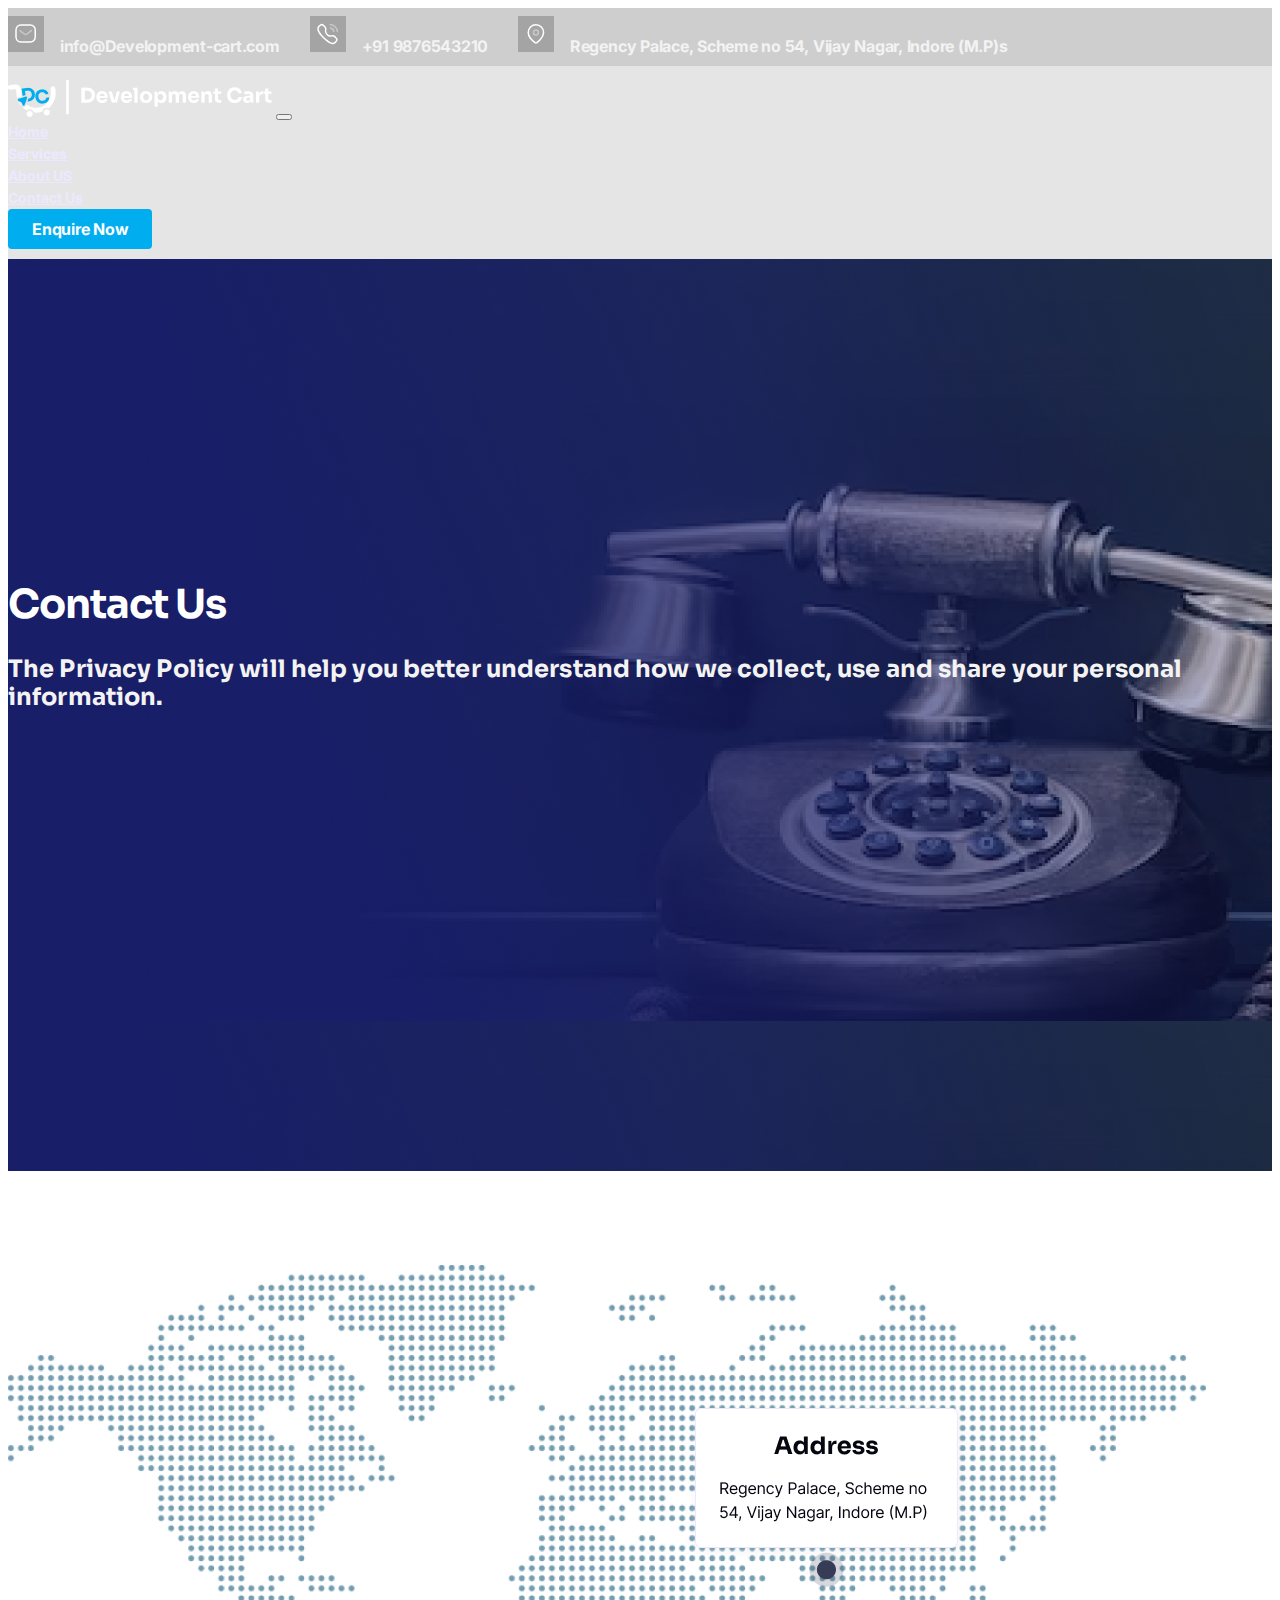
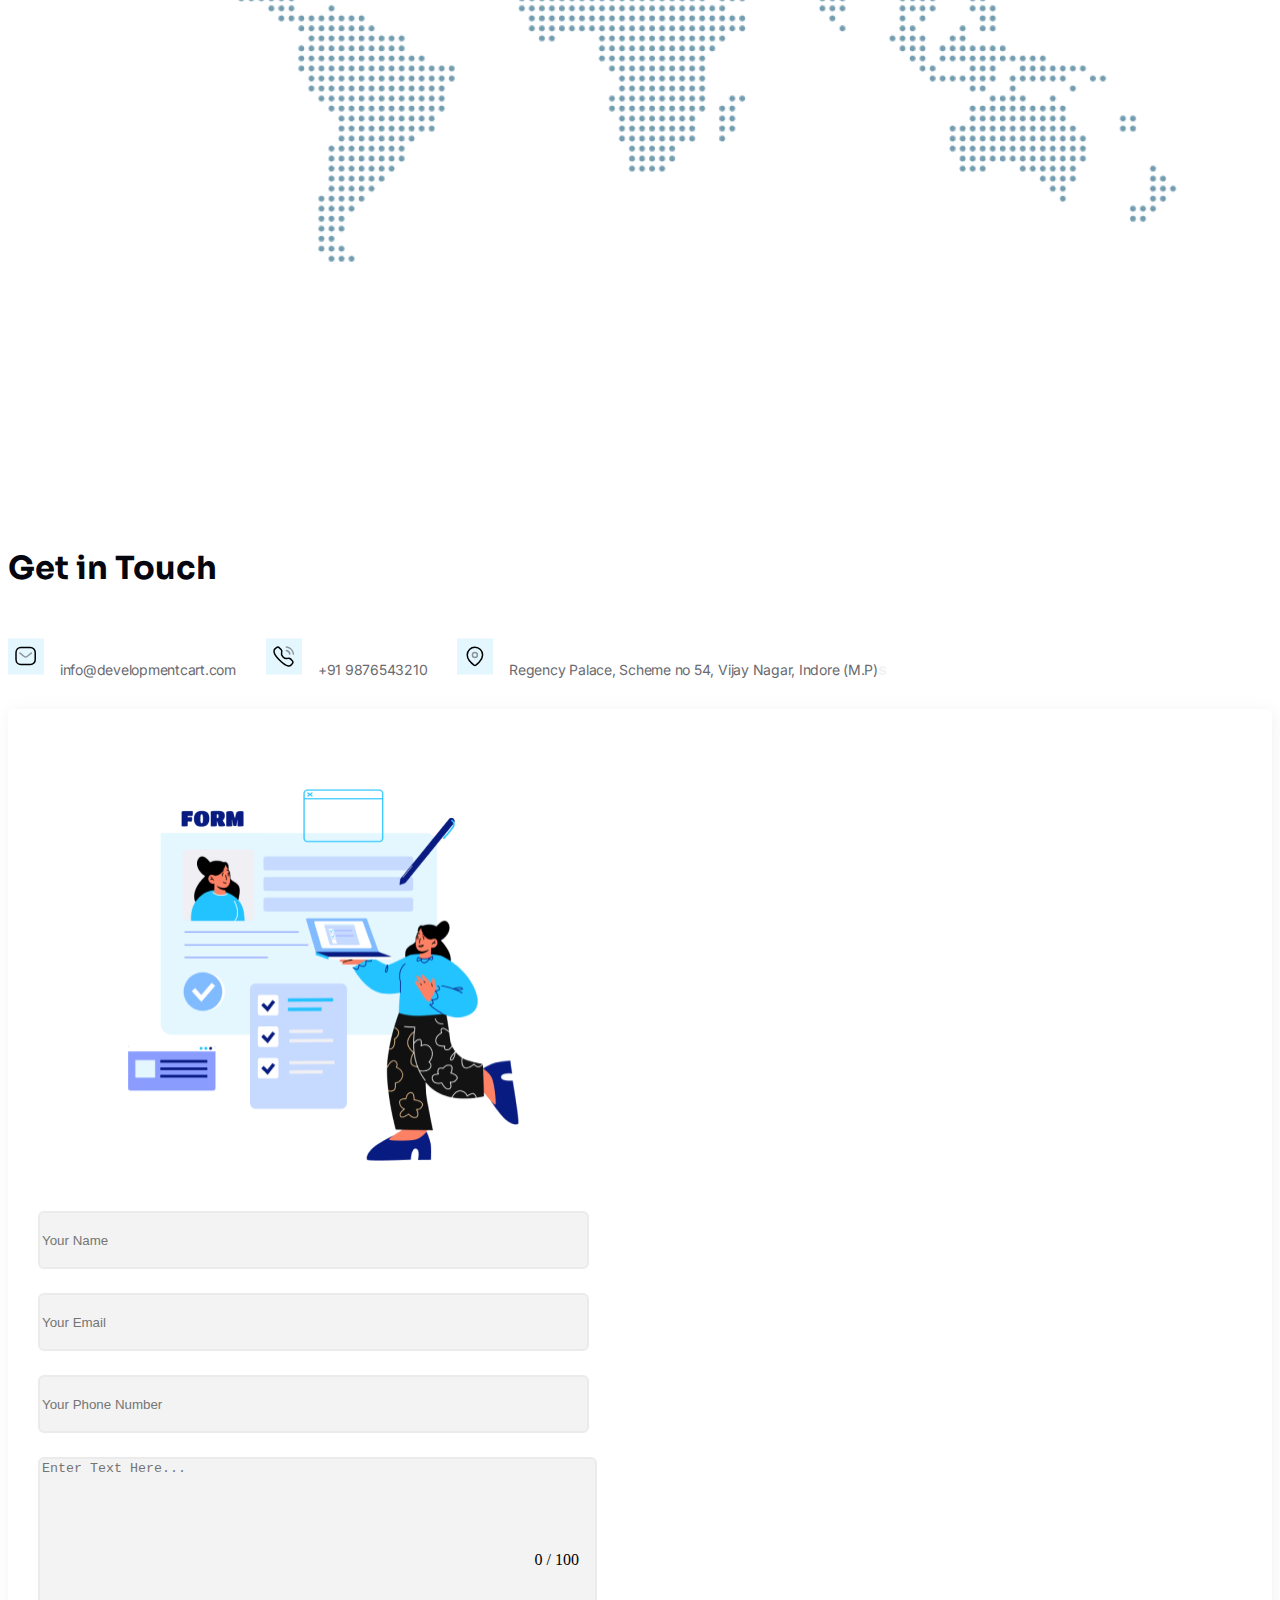
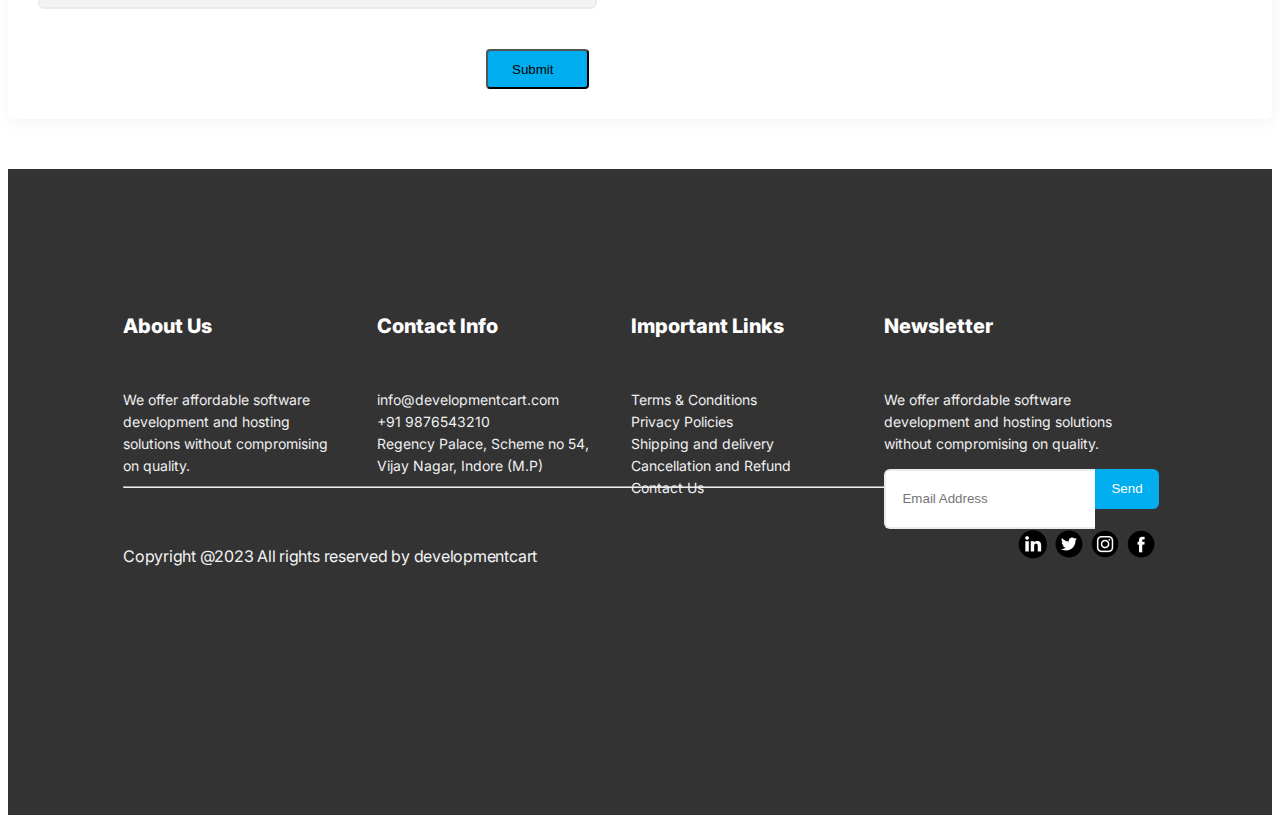
==== Project/ContactUs.html @ 39738ceb "All pages are completed" ====
<!DOCTYPE html>
<html lang="en">
<head>
    <meta charset="UTF-8">
    <meta http-equiv="X-UA-Compatible" content="IE=edge">
    <meta name="viewport" content="width=device-width, initial-scale=1.0">
    <title>Contact Us</title>
   
    <link
    href="https://cdn.jsdelivr.net/npm/bootstrap@5.0.2/dist/css/bootstrap.min.css"
    rel="stylesheet"
    integrity="sha384-EVSTQN3/azprG1Anm3QDgpJLIm9Nao0Yz1ztcQTwFspd3yD65VohhpuuCOmLASjC"
    crossorigin="anonymous"
  />
  <link
    href="https://fonts.googleapis.com/css2?family=Inter:wght@300;400;500;600;700;800;900&family=Sora:wght@300;400;500;600;700&display=swap"
    rel="stylesheet"
  />
  <link rel="stylesheet" href="https://maxcdn.bootstrapcdn.com/font-awesome/4.5.0/css/font-awesome.min.css">
  <link href="https://fonts.googleapis.com/css?family=Merriweather:400,900,900i" rel="stylesheet">

  <link rel="stylesheet" href="scrollbutton.css">
    <link rel="stylesheet" href="./pages//service1.css" />
</head>
<body>
  <button onclick="topFunction()" id="myBtn" title="Go to top">
    <i class="fa fa-arrow-up"></i>
  </button>
    <div class="main-conatiner">
        <nav class="fixed-top navbar-default">
            <div class="top_header">
              <div class="top-menu-content container">
                <div>
                  <svg
                    width="36"
                    height="36"
                    viewBox="0 0 36 36"
                    fill="none"
                    xmlns="http://www.w3.org/2000/svg"
                  >
                    <rect width="36" height="36" fill="black" fill-opacity="0.2" />
                    <path
                      opacity="0.4"
                      d="M23.2678 14.5611L19.0024 17.9954C18.1952 18.6282 17.0636 18.6282 16.2564 17.9954L11.9543 14.5611"
                      stroke="white"
                      stroke-width="1.5"
                      stroke-linecap="round"
                      stroke-linejoin="round"
                    />
                    <path
                      fill-rule="evenodd"
                      clip-rule="evenodd"
                      d="M12.8879 9H22.3158C23.6752 9.01525 24.969 9.58993 25.896 10.5902C26.823 11.5905 27.3022 12.929 27.222 14.2941V20.822C27.3022 22.1871 26.823 23.5256 25.896 24.5259C24.969 25.5262 23.6752 26.1009 22.3158 26.1161H12.8879C9.96796 26.1161 8 23.7407 8 20.822V14.2941C8 11.3754 9.96796 9 12.8879 9Z"
                      stroke="white"
                      stroke-width="1.5"
                      stroke-linecap="round"
                      stroke-linejoin="round"
                    />
                  </svg>
                  <span> info@Development-cart.com</span>
                </div>
                <div>
                  <svg
                    width="36"
                    height="36"
                    viewBox="0 0 36 36"
                    fill="none"
                    xmlns="http://www.w3.org/2000/svg"
                  >
                    <rect width="36" height="36" fill="black" fill-opacity="0.2" />
                    <path
                      opacity="0.4"
                      d="M20.353 8.5C24.054 8.911 26.978 11.831 27.393 15.532"
                      stroke="white"
                      stroke-width="1.5"
                      stroke-linecap="round"
                      stroke-linejoin="round"
                    />
                    <path
                      opacity="0.4"
                      d="M20.353 12.043C22.124 12.387 23.508 13.772 23.853 15.543"
                      stroke="white"
                      stroke-width="1.5"
                      stroke-linecap="round"
                      stroke-linejoin="round"
                    />
                    <path
                      fill-rule="evenodd"
                      clip-rule="evenodd"
                      d="M17.0315 18.4724C21.0205 22.4604 21.9254 17.8467 24.4653 20.3848C26.9138 22.8328 28.3222 23.3232 25.2188 26.4247C24.8302 26.737 22.3613 30.4943 13.6845 21.8197C5.00659 13.144 8.76157 10.6724 9.07394 10.2839C12.1838 7.17385 12.6668 8.58938 15.1154 11.0373C17.6541 13.5765 13.0425 14.4844 17.0315 18.4724Z"
                      stroke="white"
                      stroke-width="1.5"
                      stroke-linecap="round"
                      stroke-linejoin="round"
                    />
                  </svg>
                  <span>+91 9876543210</span>
                </div>
                <div>
                  <svg
                    width="36"
                    height="36"
                    viewBox="0 0 36 36"
                    fill="none"
                    xmlns="http://www.w3.org/2000/svg"
                  >
                    <rect width="36" height="36" fill="black" fill-opacity="0.2" />
                    <path
                      fill-rule="evenodd"
                      clip-rule="evenodd"
                      d="M10.239 16.3913C10.2534 12.1507 13.7028 8.72471 17.9434 8.73912C22.1839 8.75353 25.6099 12.2029 25.5955 16.4435V16.5304C25.5434 19.2869 24.0042 21.8348 22.1173 23.8261C21.0381 24.9467 19.833 25.9388 18.526 26.7826C18.1765 27.0849 17.6581 27.0849 17.3086 26.7826C15.3601 25.5143 13.6499 23.9131 12.2564 22.0522C11.0144 20.4294 10.3092 18.4597 10.239 16.4174L10.239 16.3913Z"
                      stroke="white"
                      stroke-width="1.5"
                      stroke-linecap="round"
                      stroke-linejoin="round"
                    />
                    <circle
                      opacity="0.4"
                      cx="17.9172"
                      cy="16.5391"
                      r="2.46087"
                      stroke="white"
                      stroke-width="1.5"
                      stroke-linecap="round"
                      stroke-linejoin="round"
                    />
                  </svg>
                  <span>Regency Palace, Scheme no 54, Vijay Nagar, Indore (M.P)</span
                  >s
                </div>
              </div>
            </div>
            <div class="sec-header">
              <div class="container">
                <nav class="navbar navbar-expand-lg navbar-light">
                  <img src="./Images/image-logo.png" alt="" />
                  <button
                    class="navbar-toggler"
                    type="button"
                    data-toggle="collapse"
                    data-target="#navbarSupportedContent"
                    aria-controls="navbarSupportedContent"
                    aria-expanded="false"
                    aria-label="Toggle navigation"
                  >
                    <span class="navbar-toggler-icon"></span>
                  </button>
      
                  <div class="collapse navbar-collapse" id="navbarSupportedContent">
                    <ul class="navbar-nav m-auto menu-ul">
                      <li class="nav-item">
                        <a class="nav-link text-light" href="./index.html">Home</a>
                      </li>
                      <li class="nav-item">
                        <a class="nav-link text-light" href="./index.html#service_nav">Services</a>
                      </li>
                      <li class="nav-item">
                        <a class="nav-link text-light" href="./index.html#about-us_nav">About US</a>
                      </li>
                      <li class="nav-item">
                        <a class="nav-link text-light" href="#">Contact Us</a>
                      </li>
                    </ul>
                    <form class="form-inline my-2 my-lg-0">
                      <button class="nav-btn">Enquire Now</button>
                    </form>
                  </div>
                </nav>
              </div>
            </div>
          </nav>

          <div style="background: url(./Images//contact-us-img.png);" class="contact_us_banner_box">
            <div class="container">
             <div class="row align-items-center">
                <div class="row">
                    <div class="col-md-6">
                        
                     <h3>Contact Us</h3>
                     <p>The Privacy Policy will help you better understand how we collect, use and share your personal information.</p>
                    </div>
                </div>


             </div>
            </div>
       </div>


          

    </div>


    <section>
<div class="map_container">
    <div class="container">
        <img class="img-fluid" src="./Images/map-img.png" alt="">
    </div>
</div>


    </section>


<section>
<div class="refund_policy_container">
  <div class="container">
  
   

  </div>
</div>

</section>



    <section class="get-in-touch">
      <div class="container">
        <h4>Get in Touch</h4>
        <div class="get-in-touch-info">
          <div class="top-menu-content container">
            <div>
              <svg width="36" height="37" viewBox="0 0 36 37" fill="none" xmlns="http://www.w3.org/2000/svg">
                <rect width="36" height="36" transform="translate(0 0.5)" fill="#E4F7FF"/>
                <path opacity="0.4" d="M23.2678 15.061L19.0024 18.4953C18.1952 19.1282 17.0636 19.1282 16.2564 18.4953L11.9543 15.061" stroke="black" stroke-width="1.5" stroke-linecap="round" stroke-linejoin="round"/>
                <path fill-rule="evenodd" clip-rule="evenodd" d="M12.8879 9.5H22.3158C23.6752 9.51525 24.969 10.0899 25.896 11.0902C26.823 12.0905 27.3022 13.429 27.222 14.7941V21.322C27.3022 22.6871 26.823 24.0256 25.896 25.0259C24.969 26.0262 23.6752 26.6009 22.3158 26.6161H12.8879C9.96796 26.6161 8 24.2407 8 21.322V14.7941C8 11.8754 9.96796 9.5 12.8879 9.5Z" stroke="black" stroke-width="1.5" stroke-linecap="round" stroke-linejoin="round"/>
                </svg>
                
              <span>info@developmentcart.com</span>
            </div>
            <div>
              <svg width="36" height="37" viewBox="0 0 36 37" fill="none" xmlns="http://www.w3.org/2000/svg">
                <rect width="36" height="36" transform="translate(0 0.5)" fill="#E4F7FF"/>
                <path opacity="0.4" d="M20.353 9C24.054 9.411 26.978 12.331 27.393 16.032" stroke="black" stroke-width="1.5" stroke-linecap="round" stroke-linejoin="round"/>
                <path opacity="0.4" d="M20.353 12.543C22.124 12.887 23.508 14.272 23.853 16.043" stroke="black" stroke-width="1.5" stroke-linecap="round" stroke-linejoin="round"/>
                <path fill-rule="evenodd" clip-rule="evenodd" d="M17.0315 18.9724C21.0205 22.9604 21.9254 18.3467 24.4653 20.8848C26.9138 23.3328 28.3222 23.8232 25.2188 26.9247C24.8302 27.237 22.3613 30.9943 13.6845 22.3197C5.00659 13.644 8.76157 11.1724 9.07394 10.7839C12.1838 7.67385 12.6668 9.08938 15.1154 11.5373C17.6541 14.0765 13.0425 14.9844 17.0315 18.9724Z" stroke="black" stroke-width="1.5" stroke-linecap="round" stroke-linejoin="round"/>
                </svg>
                
              <span>+91 9876543210</span>
            </div>
            <div>
              <svg width="36" height="37" viewBox="0 0 36 37" fill="none" xmlns="http://www.w3.org/2000/svg">
                <rect width="36" height="36" transform="translate(0 0.5)" fill="#E4F7FF"/>
                <path fill-rule="evenodd" clip-rule="evenodd" d="M10.239 16.8912C10.2534 12.6506 13.7028 9.22465 17.9434 9.23906C22.1839 9.25347 25.6099 12.7028 25.5955 16.9434V17.0304C25.5434 19.7869 24.0042 22.3347 22.1173 24.326C21.0381 25.4466 19.833 26.4387 18.526 27.2825C18.1765 27.5848 17.6581 27.5848 17.3086 27.2825C15.3601 26.0143 13.6499 24.4131 12.2564 22.5521C11.0144 20.9293 10.3092 18.9597 10.239 16.9173L10.239 16.8912Z" stroke="black" stroke-width="1.5" stroke-linecap="round" stroke-linejoin="round"/>
                <circle opacity="0.4" cx="17.9172" cy="17.039" r="2.46087" stroke="black" stroke-width="1.5" stroke-linecap="round" stroke-linejoin="round"/>
                </svg>
                
              <span
                >Regency Palace, Scheme no 54, Vijay Nagar, Indore (M.P)</span
              >s
            </div>
          </div>
        </div>
        <div class="get-in-touch-container">
          <div class="row">
            <div class="col-md-6">
              <img class="img-fluid" src="./Images//get-in-touch-img.png" alt="">
            </div>
            <div class="col-md-6">
              <form action="">
                <div class="right-inputes">
                  <input type="text" placeholder="Your Name" class="form-control">
                  <input type="text" placeholder="Your Email" class="form-control">
                  <input type="text" placeholder="Your Phone Number" class="form-control">
                  <textarea name="textarea" id="textarea" class="form-control large-input" maxlength="100" rows="5" style="width: 100%" placeholder="Enter Text Here..."></textarea>
                  <div id="count" class="count-textarea">
                      <span id="current_count">0</span>
                      <span id="maximum_count">/ 100</span>
                  </div>
                  
                 </div> 
                 
                  <div class="btn-div">
                    <button type="submit" class="btn btn-primary form_btn">Submit</button>
                  </div>
                
                </form>

            </div>
          </div>
        </div>

      </div>
      

    </section>

    <footer class="footer-main-container">
      <div class="container">
      <div class="foot-container">
      <div class="footer-card">
        <h6>About Us</h6>
        <p>We offer affordable software development and hosting solutions without compromising on quality.</p>
      </div>
      <div class="footer-card">
        <h6>Contact Info</h6>
        <p>info@developmentcart.com
        <br>  +91 9876543210 <br>
          Regency Palace, Scheme no 54, Vijay Nagar, Indore (M.P)</p>
      </div>
      <div class="footer-card">
        <h6>Important Links</h6>
        <p> <a href="./pages/TermsAndCondition.html"> Terms & Conditions </a> <br>
            <a href="./PrivicyAndPolicy.html"> Privacy Policies </a> <br>
            <a href="./ShippingAndDelivery.html">Shipping and delivery</a>
          <br>
             <a href="./Refund_policy.html"> Cancellation and Refund</a> <br>
             <a href="./ContactUs.html"> Contact Us</a></p>
      </div>
      <div class="footer-card">
        <h6>Newsletter</h6>
        <p>We offer affordable software development and hosting solutions without compromising on quality.</p>
        <div class="footer-search">
          <input class="form-control footer_inp" type="text" placeholder="Email Address" >
        <button class="btn btn-primary footer_btn">Send</button>
        </div>
      
       
      
      </div>
      
      
      </div>
      <hr>
      <div class="footer-lower-container">
        <div>
         <p>Copyright @2023 All rights reserved by developmentcart</p>
        </div>
       
       
       <div class="logos">
 
        <img  src="./Images//linkedin.png" alt="">
        <img src="./Images//twitter.png" alt="">
        <img src="./Images//instagram.png" alt="">
        <img src="./Images//facebook.png" alt="">
               
 
 
       </div>
 
     </div>

      
      
      </div>
      
      
      </footer>
         
      <script src="https://code.jquery.com/jquery-1.12.4.js" integrity="sha256-Qw82+bXyGq6MydymqBxNPYTaUXXq7c8v3CwiYwLLNXU=" crossorigin="anonymous"></script>
         
      <script type="text/javascript">
        $('textarea').keyup(function() {    
            var characterCount = $(this).val().length,
                current_count = $('#current_count'),
                maximum_count = $('#maximum_count'),
                count = $('#count');    
                current_count.text(characterCount);        
        });
        $(window).scroll(function(){
	$('nav').toggleClass('scrolled', $(this).scrollTop() > 602);
});
</script>
    <script
    src="https://cdn.jsdelivr.net/npm/bootstrap@5.0.2/dist/js/bootstrap.bundle.min.js"
    integrity="sha384-MrcW6ZMFYlzcLA8Nl+NtUVF0sA7MsXsP1UyJoMp4YLEuNSfAP+JcXn/tWtIaxVXM"
    crossorigin="anonymous"
  ></script>
<script src="./scoll.js"></script>
</body>
</html>
---- Project/scrollbutton.css ----
#myBtn {
  display: none; /* Hidden by default */
  position: fixed; /* Fixed/sticky position */
  bottom: 20px; /* Place the button at the bottom of the page */
  right: 30px; /* Place the button 30px from the right */
  z-index: 99; /* Make sure it does not overlap */
  border: none; /* Remove borders */
  outline: none; /* Remove outline */
  background-color: #051c81; /* Set a background color */
  color: white; /* Text color */
  cursor: pointer; /* Add a mouse pointer on hover */
  padding: 15px 20px; /* Some padding */
  border-radius: 5px; /* Rounded corners */
  font-size: 18px; /* Increase font size */
}

#myBtn:hover {
  background-color: #555; /* Add a dark-grey background on hover */
}
---- Project/pages/service1.css ----
:root {
    --inter-font: "Inter", sans-serif;
    --sora-font: "Sora", sans-serif;
    --primary-color: #00aeef;
    --secondary-color: #05060f;
    --text-color: #696a6f;
  }

  
  body{min-height:70vh;}
  .navbar-default{
    transition:500ms ease;
    background:transparent;
  }
  .navbar-default.scrolled .top_header{
    background: linear-gradient(104.79deg, #051C81 0%,#000080 100%);
    opacity: 0.9;
    }
    .navbar-default.scrolled .sec-header{
      width: 100%;
      /* background: linear-gradient(104.79deg, #051C81 0%,rgba(0, 0, 0, 0.1) 100%); */
      background:#000080;
      backdrop-filter: blur(10px);
      opacity: 0.9;
  }



  .main-conatiner {
    /* background: url(/Images/service1.png);
    background-repeat: no-repeat; */
    /* height: 762px; */
  }
  .nav-btn {
    backdrop-filter: blur(2px);
  
    background-color: #00aeef;
    color: #ffffff;
    padding: 8px 24px;
    border: none;
    font-family: "Inter";
    font-style: normal;
    font-weight: 700;
    font-size: 16px;
    line-height: 24px;
    letter-spacing: -0.015em;
    border-radius: 4px;
  }
  
  .container a {
    font-weight: 700;
    font-size: 16px;
  }
  
  .navbar ul li a {
    font-family: "Inter";
    font-style: normal;
    font-weight: 700;
    padding-top: 0px;
  
    padding-bottom: 0px;
    font-size: 14px;
    line-height: 22px;
    color: #ede8ff;
  }
  .middle {
    /* Auto layout */
  }
  .menu-ul {
    padding: 0px;
    margin-top: 0px !important;
    margin-bottom: 0px !important;
  }
  .top_header {
    background: rgba(11, 11, 11, 0.2);
  }
  .top-menu-content {
    display: flex;
    padding: 8px 0px;
  }
  .top-menu-content div {
    font-family: "Inter";
    font-style: normal;
    font-weight: 700;
    font-size: 16px;
    margin-right: 30px;
    line-height: 24px;
    letter-spacing: -0.015em;
    color: #f3f3f3;
  }
  .top-menu-content div span {
    margin-left: 12px;
  }
  .navbar {
    padding: 10.66px 0px;
  }
  .sec-header {
    background: rgba(0, 0, 0, 0.1);
    backdrop-filter: blur(2px);
  }
  .banner_box {
    background: url(../Images/service1.png);
    background-repeat: no-repeat;
    padding: 19px 0px 131px 0px;
    height: 742px;
  }
  .banner_box h3 {
    font-family: var(--sora-font);
    font-style: normal;
    font-weight: 700;
    font-size: 40px;
    line-height: 52px;
    letter-spacing: -0.025em;
    color: #ffffff;
    /* margin-bottom: 360px; */
    margin-top: 335.51px;
  }
  .banner_box p {
    font-family: var(--inter-font);
    font-style: normal;
    font-weight: 400;
    font-size: 16px;
    line-height: 24px;
    /* or 150% */
  
    letter-spacing: -0.015em;
  
    /* Base/40 */
  
    color: #f0f0f1;
    margin-bottom: 0px;
    padding-bottom: 24px;
  }

  /* get in touch */

  .get-in-touch .get-in-touch-info{
    background-color: none;
    color: var(--secondary-color);
   margin-bottom: 20px;
   
  
  }
  .get-in-touch-container{
    /* padding: 50px; */
    padding-bottom: 50px;
  }
  .get-in-touch .get-in-touch-container .row {
    box-shadow: 2px 2px 15px rgba(188, 188, 188, 0.2);
    border-radius: 6px;
    padding: 30px;
  
  
  }
  .get-in-touch .get-in-touch-container .row .col-md-6{
  display: flex;
  
  margin-top: 50px;
  /* margin-bottom: 114px; */
  /* border: 1px solid; */
  gap: 24px;
  }
  
  .get-in-touch .get-in-touch-container .row .col-md-6 img{
    width: 390.8px;
    height: 372px;
    margin-left: 90px;
  
  
  
  }
  .get-in-touch .container h4{
    font-family: var(--sora-font);
    font-style: normal;
    font-weight: 700;
    font-size: 32px;
    line-height: 40px;
    margin-top: 94px;
    color: #05060F;
  
  }
  .right-inputes{
    display: flex;
    flex-direction: column;
    justify-content: right;
    position: relative;
  }
  .right-inputes input{
   margin-bottom: 24px;
   width: 543px;
  height: 52px;
  
  background: #F3F3F3;
  border: 2px solid #EBEBEC;
  border-radius: 6px;
  }
  .right-inputes .large-input{
   
   width: 543px;
  height: 144px;
  
  background: #F3F3F3;
  border: 2px solid #EBEBEC;
  border-radius: 6px;
  }
  .btn-div{
   display: flex;
   justify-content: right;
   margin-top: 40px;
  }
  .right-inputes button{
    width: 103px;
    /* height: 40px; */
    border-radius: 4px;
    padding: 12px 24px;
    margin-bottom: 50px;
    font-family: 'Inter';
  font-style: normal;
  font-weight: 700;
  font-size: 16px;
  line-height: 24px
  
  }
  .get-in-touch .top-menu-content {
    background-color: white;
    }
    .get-in-touch .top-menu-content span {
      font-family: 'Inter';
      font-style: normal;
      font-weight: 400;
      font-size: 14px;
      line-height: 22px;
    margin-left: 12px;
      color: #696A6F;
    }
    

    /* Footer css */

    .footer-main-container {
      /* width: 100vw; */
      height: 458px;
      flex-direction: column;
    align-items: flex-start;
    padding: 94px 115px;
      background-color: #333333;
      color: #ffffff;
    }
    
    
    .footer-main{
      background: #333333;
      color: white;
    }
    
    .container .foot-container{
    display: flex;
    gap: 40px;
    }
    .container .foot-container .footer-card{
      width: 272.5px;
      height: 130px;
      /* border: 1px solid black; */
      padding: 0px;
      gap: 10px;
      width: 272.5px;
      height: 108px;
    }
    .container .foot-container .footer-card h6{
      font-family: var(--inter-font);
      font-style: normal;
      font-weight: 800;
      font-size: 20px;
      line-height: 32px;
      align-self: stretch;
      color: #FFFFFF;
    }
    .container .foot-container .footer-card p{
      font-family: var(--inter-font);
     
      font-style: normal;
      font-weight: 400;
      font-size: 14px;
      line-height: 22px;
      align-self: stretch;
      color: #F0F0F1;
    }
    .container .foot-container .footer-card input{
      background: #FFFFFF;
      border: 2px solid #EBEBEC;
      border-radius: 6px 0px 0px 6px;
      padding: 8px 16px;
      width: 200.5px;
      height: 40px;
      border-right: none;
    }
    .container .foot-container .footer-card button{
      background: #00AEEF;
      padding: 8px 16px;
      line-height: 24px;
      color: #FFFFFF;
    font-variation-settings: 'slnt' 0;
    border-left: none;
    position: relative;
    bottom: 1px;
    }
    .container .foot-container .footer-card .footer-search{
    display: flex;
    }
    
    .footer-main-container hr{
      margin-top: 115px;
    }
    .service-left-pic{
      padding: 94px 115px; 
      
     }
    .service-left-pic .container .row {
      
      

      
  }
    .service-left-pic .container .row .col-md-6{
      
      

      
  }
    
    
    .service-left-pic .container .row .col-md-6 h4{
      
      font-family: 'Inter';
      font-style: normal;
      font-weight: 700;
      font-size: 16px;
      line-height: 24px;
      
      letter-spacing: -0.015em;
      
      color: #1E1F27;
      font-variation-settings: 'slnt' 0;
    }
    .service-left-pic .container .row .col-md-6 h3{
      font-family: 'Sora';
      font-style: normal;
      font-weight: 700;
      font-size: 32px;
      line-height: 40px;
      
      
      color: #05060F;
      
      
    }
    .service-left-pic .container .row .col-md-6 ul li{
      font-family: 'Inter';
font-style: normal;
font-weight: 400;
font-size: 16px;
line-height: 24px;
/* or 150% */

letter-spacing: -0.015em;

/* Base/120 */

color: #1E1F27;
    }



    .hire-developer .container h4{
      margin-top: 94px;
      margin-bottom: 60px;
      font-family: 'Sora';
font-style: normal;
font-weight: 700;
font-size: 32px;
line-height: 40px;
color: #05060F;
    }
    .hire-developer .container .hire-card-container{
      display: flex !important;
      flex-direction:row;
      width: 1210px;
      height: 766px;
      flex-wrap: wrap;
      gap: 20px;
      /* padding-bottom: 94px; */
      
    }
    .hire-developer .container .hire-card-container .card{
      height: 370px;
      background: #FFFFFF;
box-shadow: 2px 2px 15px rgba(188, 188, 188, 0.2);
border-radius: 6px;
border: none !important;


    }
    .hire-developer .container .hire-card-container .card h5{
      font-family: 'Sora';
      font-style: normal;
      font-weight: 700;
      font-size: 24px;
      line-height: 28px;
     margin-bottom: 24px;
      letter-spacing: 0.005em;
      color: #05060F;
    }
    .hire-developer .container .hire-card-container .card img{
      width: 100px;
      height: 100px;
      margin: 26px 26px 4px 16px;
      
    }
   
    

.hire-card-container .p{
font-family: 'Inter';
font-style: normal;
font-weight: 700;
font-size: 18px;
line-height: 28px;
color: #1C1C28;
margin-bottom: 0px;
    }
.hire-card-container .p2{
margin-bottom: 16px;
    }

    .footer-lower-container{
      display: flex;
      justify-content:space-between;
      gap: 15px;
      margin-top: 40px !important;
    }
    .footer-lower-container p{
    font-family: 'Inter';
    font-style: normal;
    font-weight: 400;
    font-size: 16px;
    line-height: 24px;
    letter-spacing: -0.015em;
    color: #F3F3F3;
    }

    .ul{

    }















    /*/////////////////////////////// Privicy and policy css ///////////////////////////////*/




    .pp_banner_box {
      background-image: url(../Images/privicyAndpolicy-img.png);
      background-repeat: no-repeat;
      padding: 19px 0px 131px 0px;
      height: 762px;
    }
    .pp_banner_box h3 {
      font-family: var(--sora-font);
      font-style: normal;
      font-weight: 700;
      font-size: 40px;
      line-height: 52px;
      letter-spacing: -0.025em;
      color: #ffffff;
      margin-top: 332px;
      margin-bottom: 380px;
    }
    .pp_banner_box p {
      font-family: var(--inter-font);
      font-style: normal;
      font-weight: 400;
      font-size: 16px;
      line-height: 24px;
      letter-spacing: -0.015em;
      color: #f0f0f1;
      margin-bottom: 0px;
      padding-bottom: 24px;
    }
    .privacy_policy_container{
      padding: 94px 115px;
      
    }
    .privacy_policy_container .container p{
      font-family: var(--inter-font);
      font-style: normal;
      font-weight: 400;
      font-size: 20px;
      line-height: 32px;
      color: #1E1F27;
    }
    .privacy_policy_container .container .information_div h3{
      font-family: var(--sora-font);
      font-style: normal;
      font-weight: 700;
      font-size: 24px;
      line-height: 28px;
      letter-spacing: 0.005em;
      text-transform: uppercase;
      color: #05060F;
      margin-top: 52px;
    }

    .privacy_policy_container .container .information_div h4{
      font-family: var(--inter-font);
font-style: normal;
font-weight: 700;
font-size: 18px;
line-height: 24px;
letter-spacing: -0.015em;
color: #1E1F27;
font-variation-settings: 'slnt' 0;
margin-bottom: 0px;
margin-top: 24px;

    }
    .privacy_policy_container .container .information_div p{
      font-family: 'Inter';
      font-style: normal;
      font-weight: 500;
      font-size: 16px;
      line-height: 24px;
      letter-spacing: -0.015em;
      color: #1E1F27;
      font-variation-settings: 'slnt' 0;
      
      
    }
    .privacy_policy_container .container .information_sharing_div h3{
      font-family: var(--sora-font);
      font-style: normal;
      font-weight: 700;
      font-size: 24px;
      line-height: 28px;
      letter-spacing: 0.005em;
      text-transform: uppercase;
      color: #05060F;
      margin-top: 52px;
    }
    .privacy_policy_container .container .information_sharing_div p{
      font-family: var(--inter-font);
font-style: normal;
font-weight: 500;
font-size: 16px;
line-height: 24px;
letter-spacing: -0.015em;
color: #1E1F27;
margin-top: 24px;
    }


    .f_btn{
      border: none !important;
    }
    .footer_btn{
      border: none !important;
      background: #00AEEF !important;
border-radius: 0px 6px 6px 0px !important;
/* padding: 12px !important; */
width: 64px !important;
height: 40px !important;
margin-top: 1px;

    }

    .footer_inp{
width: 208.5px !important;
height: 40px !important;
background: #FFFFFF;
border: 2px solid #EBEBEC;
border-radius: 6px 0px 0px 6px;
    }

    .form_btn{
      display: flex;
      flex-direction: row;
      align-items: center;
      background: #00AEEF !important;
border-radius: 4px !important;
padding: 12px 24px;
width: 103px;
height: 40px;

    }







    /*   //////////////////// Cancellation And Refund Policy CSS   /////////////////////*/



.refund_banner_box{
  background: url(/Images/refund-policy-img.png);
  background-repeat: no-repeat;
  padding: 19px 0px 131px 0px;
  height: 762px;
}

.refund_banner_box h3 {
  font-family: var(--sora-font);
  font-style: normal;
  font-weight: 700;
  font-size: 40px;
  line-height: 52px;
  letter-spacing: -0.025em;
  color: #ffffff;
  margin-top: 175px;
 margin-bottom: 466.88px;
}

.refund_policy_container{
  padding: 94px 115px;
  background: #FFFFFF;
}
.refund_policy_container .container p{
  font-family: var(--inter-font);
  font-style: normal;
  font-weight: 400;
  font-size: 20px;
  line-height: 32px;
  color: #1E1F27;
}

.refund_policy_container .container .information_div h3{
  font-family: var(--sora-font);
  font-style: normal;
  font-weight: 700;
  font-size: 24px;
  line-height: 28px;
  letter-spacing: 0.005em;
  text-transform: uppercase;
  color: #05060F;
  /* margin-top: 52px; */
  margin-bottom: 24px;
}

.refund_policy_container .container .information_div h4{
  font-family: var(--inter-font);
font-style: normal;
font-weight: 700;
font-size: 18px;
line-height: 24px;
letter-spacing: -0.015em;
color: #1E1F27;
font-variation-settings: 'slnt' 0;
margin-bottom: 0px;
margin-top: 24px;

}
.refund_policy_container .container .information_div p{
  font-family: 'Inter';
  font-style: normal;
  font-weight: 500;
  font-size: 16px;
  line-height: 24px;
  letter-spacing: -0.015em;
  color: #1E1F27;
  font-variation-settings: 'slnt' 0;
  
  
}
.refund_policy_container .information_sharing_div h3{
  font-family: var(--sora-font);
  font-style: normal;
  font-weight: 700;
  font-size: 24px;
  line-height: 28px;
  letter-spacing: 0.005em;
  text-transform: uppercase;
  color: #05060F;
  margin-top: 52px;
}
.refund_policy_container .container .information_sharing_div p{
  font-family: var(--inter-font);
font-style: normal;
font-weight: 500;
font-size: 16px;
line-height: 24px;
letter-spacing: -0.015em;
color: #1E1F27;
margin-top: 24px;
}











/* /////////////// Shipping And Delivery CSS  ////////////////////////////// */





.shipping_banner_box{
  background: url(../Images//shipping-img.png);
  background-repeat: no-repeat;
  padding: 19px 0px 131px 0px;
  height: 762px;
}

.shipping_banner_box h3 {
  font-family: var(--sora-font);
  font-style: normal;
  font-weight: 700;
  font-size: 40px;
  line-height: 52px;
  letter-spacing: -0.025em;
  color: #ffffff;
  margin-top: 340px;
 margin-bottom: 356px;
}
.shipping_container {
  padding: 94px 115px;
}
.shipping_container .container p {
  font-family: var(--inter-font);
  font-style: normal;
  font-weight: 400;
  font-size: 20px;
  line-height: 32px;
  color: #1E1F27;
  margin-bottom: 52px;


}


.shipping_banner_box .container .shipping_options_div {
  padding: 16px;
}
.shipping_options_div h4 {
  font-family:var(--sora-font);
  font-style: normal;
  font-weight: 700;
  font-size: 24px;
  line-height: 28px;
  letter-spacing: 0.005em;
  text-transform: uppercase;
  color: #05060F;
  margin-bottom: 24px;
}
.shipping_options_div p{
  font-family: var(--inter-font) !important;
  font-style: normal !important;
  font-weight: 400 !important;
  font-size: 16px !important;
  line-height: 24px !important;
  letter-spacing: -0.015em ;
  color: #1E1F27 !important;
}
.processing_time_div h4 {
  font-family: 'Sora';
  font-style: normal;
  font-weight: 700;
  font-size: 24px;
  line-height: 28px;
  letter-spacing: 0.005em;
  text-transform: uppercase;
   color: #05060F;
  margin-bottom: 24px;
}
.processing_time_div p{
  font-family: var(--inter-font) !important;
  font-style: normal !important;
  font-weight: 400 !important;
  font-size: 16px !important;
  line-height: 24px !important;
  letter-spacing: -0.015em;
  color: #1E1F27;
}


.shipping_time_div h4 {
  font-family: 'Sora';
  font-style: normal;
  font-weight: 700;
  font-size: 24px;
  line-height: 28px;
  letter-spacing: 0.005em;
  text-transform: uppercase;
   color: #05060F;
  margin-bottom: 24px;
}
.shipping_time_div p{
  font-family: var(--inter-font) !important;
  font-style: normal !important;
  font-weight: 400 !important;
  font-size: 16px !important;
  line-height: 24px !important;
  letter-spacing: -0.015em;
  color: #1E1F27 !important;
}

.shipping_cost_div h4 {
  font-family: 'Sora';
  font-style: normal;
  font-weight: 700;
  font-size: 24px;
  line-height: 28px;
  letter-spacing: 0.005em;
  text-transform: uppercase;
   color: #05060F;
  margin-bottom: 24px;
}
.shipping_cost_div p{
  font-family: var(--inter-font) !important;
  font-style: normal !important;
  font-weight: 400 !important;
  font-size: 16px !important;
  line-height: 24px !important;
  letter-spacing: -0.015em !important;
  color: #1E1F27;
}

.tracking_info_div h4 {
  font-family: 'Sora';
  font-style: normal;
  font-weight: 700;
  font-size: 24px;
  line-height: 28px;
  letter-spacing: 0.005em;
  text-transform: uppercase;
   color: #05060F;
  margin-bottom: 24px;
}
.tracking_info_div p{
  font-family: var(--inter-font) !important;
  font-style: normal !important;
  font-weight: 400 !important;
  font-size: 16px !important;
  line-height: 24px !important;
  letter-spacing: -0.015em !important;
  color: #1E1F27 !important;
}

.international_shipping_div h4 {
  font-family: 'Sora';
  font-style: normal;
  font-weight: 700;
  font-size: 24px;
  line-height: 28px;
  letter-spacing: 0.005em;
  text-transform: uppercase;
   color: #05060F;
  margin-bottom: 24px;
}
.international_shipping_div p{
  font-family: var(--inter-font) !important;
  font-style: normal !important;
  font-weight: 400 !important;
  font-size: 16px !important;
  line-height: 24px !important;
  letter-spacing: -0.015em !important;
  color: #1E1F27;
}

.shipping_address_div h4 {
  font-family: 'Sora';
  font-style: normal;
  font-weight: 700;
  font-size: 24px;
  line-height: 28px;
  letter-spacing: 0.005em;
  text-transform: uppercase;
   color: #05060F;
  margin-bottom: 24px;
}
.shipping_address_div p{
  font-family: var(--inter-font) !important;
  font-style: normal !important;
  font-weight: 400 !important;
  font-size: 16px !important;
  line-height: 24px !important;
  letter-spacing: -0.015em !important;
  color: #1E1F27 !important;
}
.map_container{
  padding-top: 94px;
  padding-bottom: 0px;
  
 
}
.map_container img{
  width: 1197.86px;
height: 596.59px;
}
















/* //////////////////////// Contact Us Css //////////////////// */


.contact_us_banner_box{
  /* background: url(../Images/shipping-img.png) !important;  */
  background-repeat: no-repeat;
  padding: 19px 0px 131px 0px;
  height: 762px;
}
.contact_us_banner_box .container .col-md-6 h3{
  font-family: var(--sora-font);
  font-style: normal;
  font-weight: 700;
  font-size: 40px;
  line-height: 52px;
  letter-spacing: -0.025em;
  color: #FFFFFF;
  margin-top: 301px;
  margin-bottom: 24px;
  

}
.contact_us_banner_box .container .col-md-6 p{
  font-family: 'Sora';
font-style: normal;
font-weight: 700;
font-size: 24px;
line-height: 28px;
letter-spacing: 0.005em;
color: #F3F3F3;
  

}

.footer-card p a{
  text-decoration: none;
  font-style: normal;
font-weight: 400;
font-size: 14px;
line-height: 22px;
color: #F0F0F1;
}

.count-textarea{
  position: absolute;
  right: 10px;
  top: 340px;
 
}
textarea{
  resize: none;
}
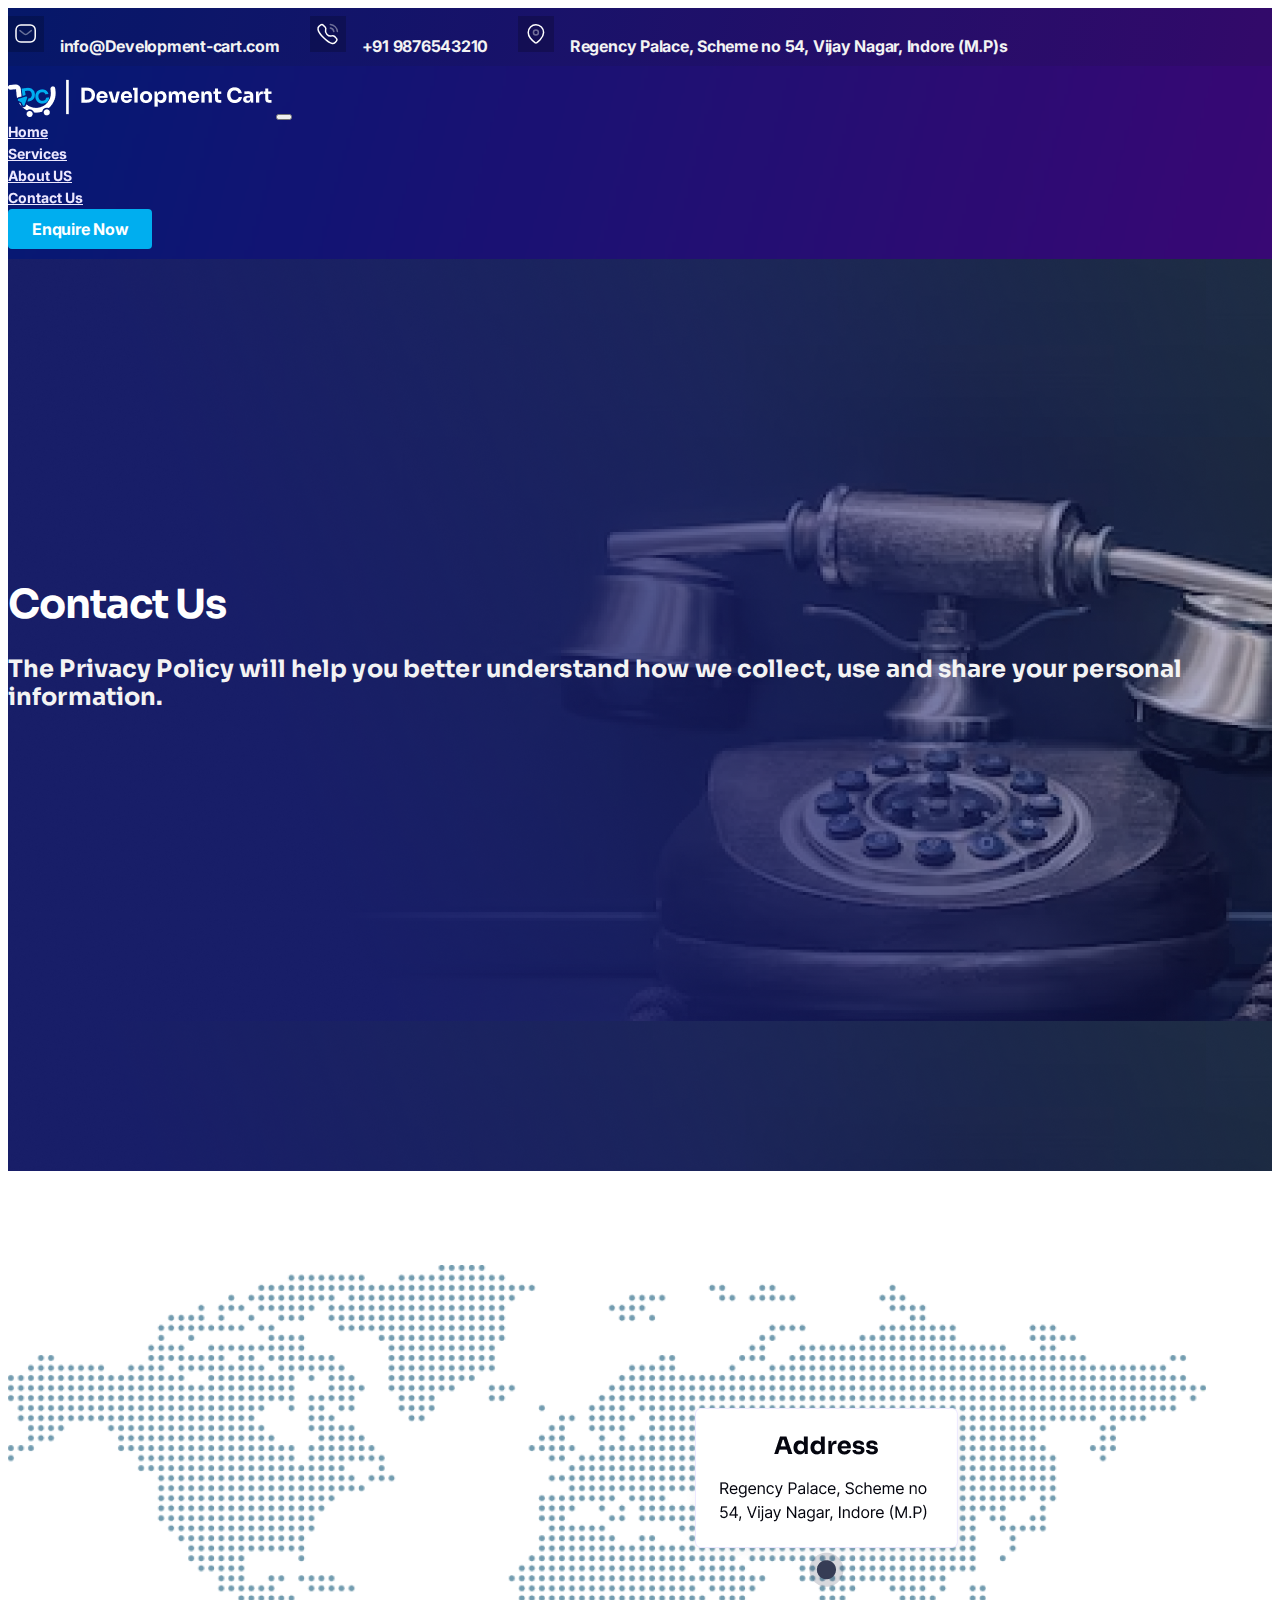
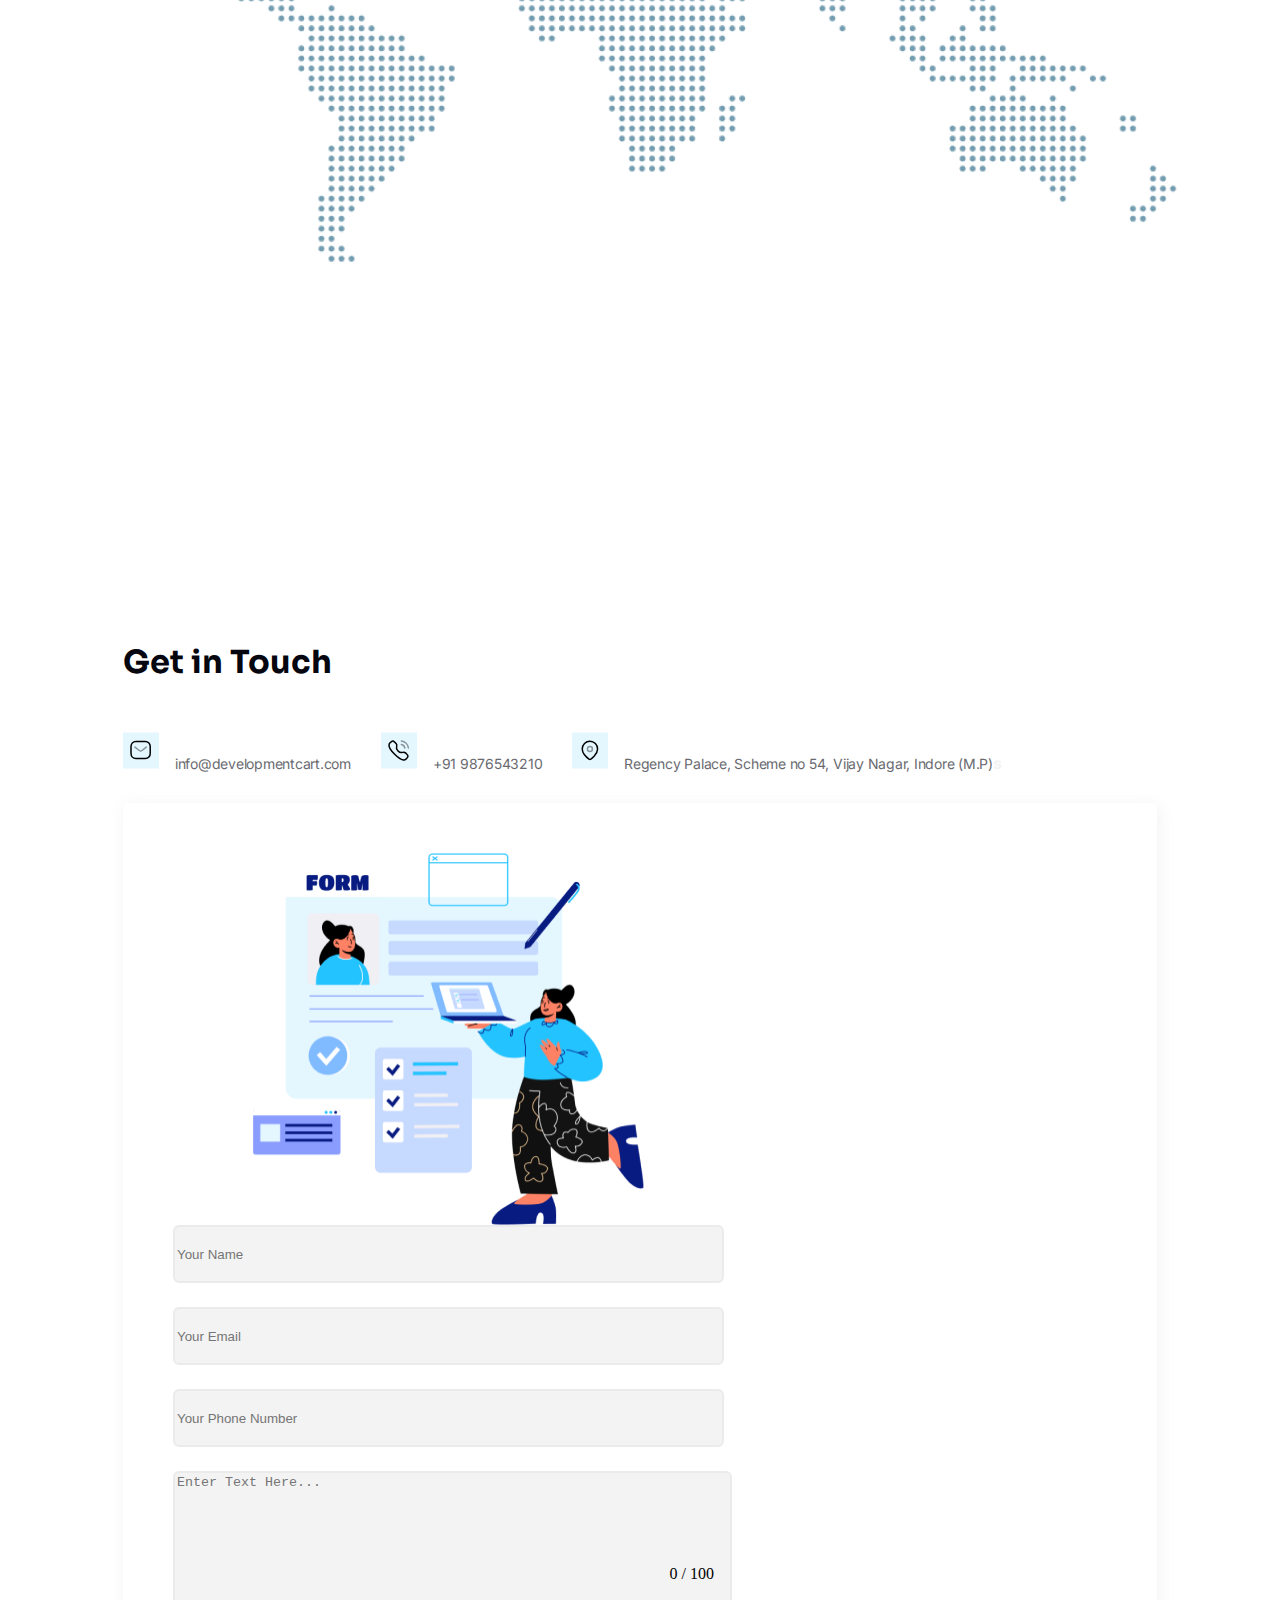
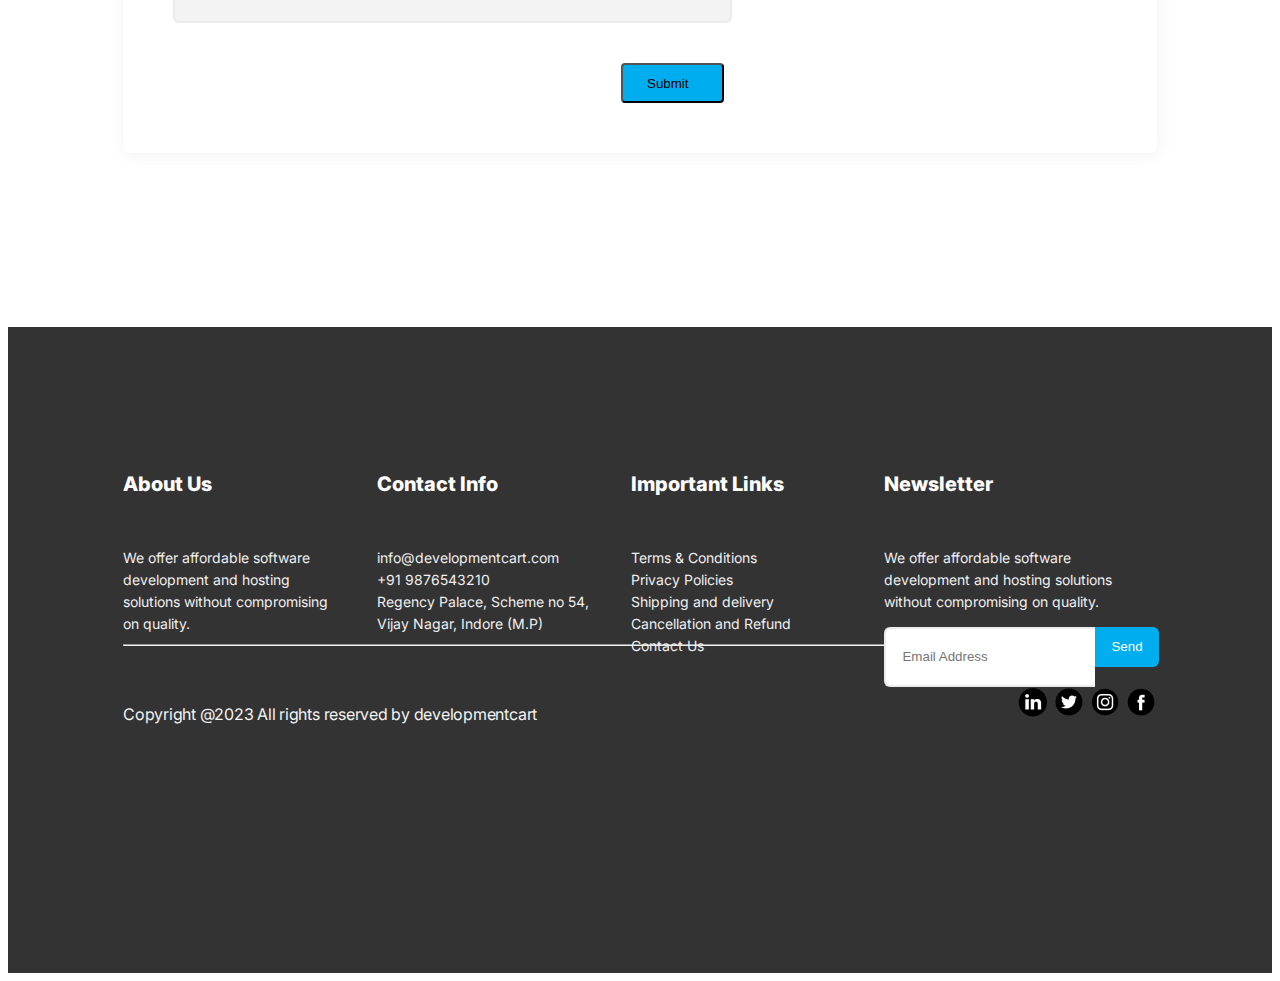
==== commit b269cb8f: "All ui is completed" ====
--- a/Project/ContactUs.html
+++ b/Project/ContactUs.html
@@ -21,6 +21,7 @@
 
   <link rel="stylesheet" href="scrollbutton.css">
     <link rel="stylesheet" href="./pages//service1.css" />
+    <link rel="stylesheet" href="./style.css">
 </head>
 <body>
   <button onclick="topFunction()" id="myBtn" title="Go to top">
@@ -133,7 +134,7 @@
             <div class="sec-header">
               <div class="container">
                 <nav class="navbar navbar-expand-lg navbar-light">
-                  <img src="./Images/image-logo.png" alt="" />
+                 <a href="./index.html"> <img src="./Images/image-logo.png" alt="" /></a>
                   <button
                     class="navbar-toggler"
                     type="button"
@@ -161,9 +162,9 @@
                         <a class="nav-link text-light" href="#">Contact Us</a>
                       </li>
                     </ul>
-                    <form class="form-inline my-2 my-lg-0">
-                      <button class="nav-btn">Enquire Now</button>
-                    </form>
+                    <div class="form-inline my-2 my-lg-0">
+                     <a href="#touch_with_us"> <button class="nav-btn">Enquire Now</button></a>
+                    </div>
                   </div>
                 </nav>
               </div>
@@ -216,11 +217,11 @@
 
 
 
-    <section class="get-in-touch">
+    <section class="get-in-touch" id="touch_with_us">
       <div class="container">
         <h4>Get in Touch</h4>
         <div class="get-in-touch-info">
-          <div class="top-menu-content container">
+          <div class="top-menu-content container" style="margin-bottom: 20px;" >
             <div>
               <svg width="36" height="37" viewBox="0 0 36 37" fill="none" xmlns="http://www.w3.org/2000/svg">
                 <rect width="36" height="36" transform="translate(0 0.5)" fill="#E4F7FF"/>
@@ -259,12 +260,12 @@
               <img class="img-fluid" src="./Images//get-in-touch-img.png" alt="">
             </div>
             <div class="col-md-6">
-              <form action="">
+              <div>
                 <div class="right-inputes">
-                  <input type="text" placeholder="Your Name" class="form-control">
-                  <input type="text" placeholder="Your Email" class="form-control">
-                  <input type="text" placeholder="Your Phone Number" class="form-control">
-                  <textarea name="textarea" id="textarea" class="form-control large-input" maxlength="100" rows="5" style="width: 100%" placeholder="Enter Text Here..."></textarea>
+                  <input id="inp1" type="text" placeholder="Your Name" class="form-control">
+                  <input id="inp2" type="text" placeholder="Your Email" class="form-control">
+                  <input id="inp3" type="text" placeholder="Your Phone Number" class="form-control">
+                  <textarea  name="textarea" id="textarea" class="form-control large-input" maxlength="100" rows="5" style="width: 100%" placeholder="Enter Text Here..."></textarea>
                   <div id="count" class="count-textarea">
                       <span id="current_count">0</span>
                       <span id="maximum_count">/ 100</span>
@@ -273,10 +274,10 @@
                  </div> 
                  
                   <div class="btn-div">
-                    <button type="submit" class="btn btn-primary form_btn">Submit</button>
+                    <button  onclick="sendEmail()" class="btn btn-primary form_btn">Submit</button>
                   </div>
                 
-                </form>
+                </div>
 
             </div>
           </div>
@@ -370,5 +371,6 @@
     crossorigin="anonymous"
   ></script>
 <script src="./scoll.js"></script>
+<script src="./sendEmail.js"></script>
 </body>
 </html>--- a/Project/pages/service1.css
+++ b/Project/pages/service1.css
@@ -12,25 +12,35 @@
     transition:500ms ease;
     background:transparent;
   }
+  .navbar-default.scrolled .sec-header{
+    width: 100%;
+    background: #051C81;
+    z-index: 1;
+    position: fixed;
+    top: 0;
+}
   .navbar-default.scrolled .top_header{
-    background: linear-gradient(104.79deg, #051C81 0%,#000080 100%);
-    opacity: 0.9;
-    }
-    .navbar-default.scrolled .sec-header{
-      width: 100%;
-      /* background: linear-gradient(104.79deg, #051C81 0%,rgba(0, 0, 0, 0.1) 100%); */
-      background:#000080;
-      backdrop-filter: blur(10px);
-      opacity: 0.9;
-  }
-
-
-
-  .main-conatiner {
-    /* background: url(/Images/service1.png);
-    background-repeat: no-repeat; */
-    /* height: 762px; */
-  }
+   display: none;
+}
+.navbar-default.scrolled .sec-header .nav-btn{
+  background-color:#00AEEF
+}
+  .navbar-default.scrolled .banner, .banner-img{
+    margin-top: 94px;
+  }
+    
+
+
+.main-conatiner {
+  background: linear-gradient(104.79deg, #051c81 0%, #430882 90%);
+ 
+}
+.main-conatiner1 {
+  /* background: url(../Images/build-remote-img.png) */
+ 
+}
+
+
   .nav-btn {
     backdrop-filter: blur(2px);
   
@@ -63,9 +73,7 @@
     line-height: 22px;
     color: #ede8ff;
   }
-  .middle {
-    /* Auto layout */
-  }
+  
   .menu-ul {
     padding: 0px;
     margin-top: 0px !important;
@@ -103,6 +111,39 @@
     background-repeat: no-repeat;
     padding: 19px 0px 131px 0px;
     height: 742px;
+  }
+  .banner_box_bulid {
+    background: linear-gradient(78.48deg, #181E68 21.73%, rgba(24, 30, 104, 0.71) 51.29%, rgba(24, 30, 104, 0.5) 66.6%, rgba(24, 30, 104, 0.23) 83.24%, rgba(24, 30, 104, 0) 100%), url(../Images/build-remote-img.png);
+    background-repeat: no-repeat;
+    padding: 19px 0px 131px 0px;
+    height: 742px;
+   
+  }
+  .banner_box_design{
+    background: linear-gradient(78.48deg, #181E68 21.73%, rgba(24, 30, 104, 0.71) 51.29%, rgba(24, 30, 104, 0.5) 66.6%, rgba(24, 30, 104, 0.23) 83.24%, rgba(24, 30, 104, 0) 100%), url(../Images/design.png);
+    background-repeat: no-repeat;
+    padding: 19px 0px 131px 0px;
+    height: 742px;
+  }
+  .banner_box_design h3{
+    font-family: var(--sora-font);
+    font-style: normal;
+    font-weight: 700;
+    font-size: 40px;
+    line-height: 52px;
+    letter-spacing: -0.025em;
+    color: #ffffff;
+    margin-top: 335.51px;
+  }
+  .banner_box_bulid h3{
+    font-family: var(--sora-font);
+    font-style: normal;
+    font-weight: 700;
+    font-size: 40px;
+    line-height: 52px;
+    letter-spacing: -0.025em;
+    color: #ffffff;
+    margin-top: 335.51px;
   }
   .banner_box h3 {
     font-family: var(--sora-font);
@@ -131,204 +172,10 @@
     margin-bottom: 0px;
     padding-bottom: 24px;
   }
-
-  /* get in touch */
-
-  .get-in-touch .get-in-touch-info{
-    background-color: none;
-    color: var(--secondary-color);
-   margin-bottom: 20px;
-   
-  
-  }
-  .get-in-touch-container{
-    /* padding: 50px; */
-    padding-bottom: 50px;
-  }
-  .get-in-touch .get-in-touch-container .row {
-    box-shadow: 2px 2px 15px rgba(188, 188, 188, 0.2);
-    border-radius: 6px;
-    padding: 30px;
-  
-  
-  }
-  .get-in-touch .get-in-touch-container .row .col-md-6{
-  display: flex;
-  
-  margin-top: 50px;
-  /* margin-bottom: 114px; */
-  /* border: 1px solid; */
-  gap: 24px;
-  }
-  
-  .get-in-touch .get-in-touch-container .row .col-md-6 img{
-    width: 390.8px;
-    height: 372px;
-    margin-left: 90px;
-  
-  
-  
-  }
-  .get-in-touch .container h4{
-    font-family: var(--sora-font);
-    font-style: normal;
-    font-weight: 700;
-    font-size: 32px;
-    line-height: 40px;
-    margin-top: 94px;
-    color: #05060F;
-  
-  }
-  .right-inputes{
-    display: flex;
-    flex-direction: column;
-    justify-content: right;
-    position: relative;
-  }
-  .right-inputes input{
-   margin-bottom: 24px;
-   width: 543px;
-  height: 52px;
-  
-  background: #F3F3F3;
-  border: 2px solid #EBEBEC;
-  border-radius: 6px;
-  }
-  .right-inputes .large-input{
-   
-   width: 543px;
-  height: 144px;
-  
-  background: #F3F3F3;
-  border: 2px solid #EBEBEC;
-  border-radius: 6px;
-  }
-  .btn-div{
-   display: flex;
-   justify-content: right;
-   margin-top: 40px;
-  }
-  .right-inputes button{
-    width: 103px;
-    /* height: 40px; */
-    border-radius: 4px;
-    padding: 12px 24px;
-    margin-bottom: 50px;
-    font-family: 'Inter';
-  font-style: normal;
-  font-weight: 700;
-  font-size: 16px;
-  line-height: 24px
-  
-  }
-  .get-in-touch .top-menu-content {
-    background-color: white;
-    }
-    .get-in-touch .top-menu-content span {
-      font-family: 'Inter';
-      font-style: normal;
-      font-weight: 400;
-      font-size: 14px;
-      line-height: 22px;
-    margin-left: 12px;
-      color: #696A6F;
-    }
-    
-
-    /* Footer css */
-
-    .footer-main-container {
-      /* width: 100vw; */
-      height: 458px;
-      flex-direction: column;
-    align-items: flex-start;
+  .service-left-pic{
     padding: 94px 115px;
-      background-color: #333333;
-      color: #ffffff;
-    }
-    
-    
-    .footer-main{
-      background: #333333;
-      color: white;
-    }
-    
-    .container .foot-container{
-    display: flex;
-    gap: 40px;
-    }
-    .container .foot-container .footer-card{
-      width: 272.5px;
-      height: 130px;
-      /* border: 1px solid black; */
-      padding: 0px;
-      gap: 10px;
-      width: 272.5px;
-      height: 108px;
-    }
-    .container .foot-container .footer-card h6{
-      font-family: var(--inter-font);
-      font-style: normal;
-      font-weight: 800;
-      font-size: 20px;
-      line-height: 32px;
-      align-self: stretch;
-      color: #FFFFFF;
-    }
-    .container .foot-container .footer-card p{
-      font-family: var(--inter-font);
-     
-      font-style: normal;
-      font-weight: 400;
-      font-size: 14px;
-      line-height: 22px;
-      align-self: stretch;
-      color: #F0F0F1;
-    }
-    .container .foot-container .footer-card input{
-      background: #FFFFFF;
-      border: 2px solid #EBEBEC;
-      border-radius: 6px 0px 0px 6px;
-      padding: 8px 16px;
-      width: 200.5px;
-      height: 40px;
-      border-right: none;
-    }
-    .container .foot-container .footer-card button{
-      background: #00AEEF;
-      padding: 8px 16px;
-      line-height: 24px;
-      color: #FFFFFF;
-    font-variation-settings: 'slnt' 0;
-    border-left: none;
-    position: relative;
-    bottom: 1px;
-    }
-    .container .foot-container .footer-card .footer-search{
-    display: flex;
-    }
-    
-    .footer-main-container hr{
-      margin-top: 115px;
-    }
-    .service-left-pic{
-      padding: 94px 115px; 
-      
-     }
-    .service-left-pic .container .row {
-      
-      
-
-      
-  }
-    .service-left-pic .container .row .col-md-6{
-      
-      
-
-      
-  }
-    
-    
+  }
+
     .service-left-pic .container .row .col-md-6 h4{
       
       font-family: 'Inter';
@@ -966,14 +813,7 @@
 
 }
 
-.footer-card p a{
-  text-decoration: none;
-  font-style: normal;
-font-weight: 400;
-font-size: 14px;
-line-height: 22px;
-color: #F0F0F1;
-}
+
 
 .count-textarea{
   position: absolute;
--- a/Project/style.css
+++ b/Project/style.css
@@ -0,0 +1,271 @@
+
+.footer-main-container {
+    height: 458px;
+    flex-direction: column;
+    align-items: flex-start;
+    padding: 94px 115px;
+    background-color: #333333;
+    color: #ffffff;
+  }
+  
+  .footer-main {
+    background: #333333;
+    color: white;
+  }
+  
+  .container .foot-container {
+    display: flex;
+    gap: 40px;
+  }
+  .container .foot-container .footer-card {
+    width: 272.5px;
+    height: 130px;
+    /* border: 1px solid black; */
+    padding: 0px;
+    gap: 10px;
+    width: 272.5px;
+    height: 108px;
+  }
+  .container .foot-container .footer-card h6 {
+    font-family: var(--inter-font);
+    font-style: normal;
+    font-weight: 800;
+    font-size: 20px;
+    line-height: 32px;
+    align-self: stretch;
+    color: #ffffff;
+  }
+  .container .foot-container .footer-card p {
+    font-family: var(--inter-font);
+  
+    font-style: normal;
+    font-weight: 400;
+    font-size: 14px;
+    line-height: 22px;
+    align-self: stretch;
+    color: #f0f0f1;
+  }
+  .container .foot-container .footer-card input {
+    background: #ffffff;
+    border: 2px solid #ebebec;
+    border-radius: 6px 0px 0px 6px;
+    padding: 8px 16px;
+    width: 200.5px;
+    height: 40px;
+    border-right: none;
+  }
+  .container .foot-container .footer-card button {
+    background: #00aeef;
+    padding: 8px 16px;
+    line-height: 24px;
+    color: #ffffff;
+    font-variation-settings: "slnt" 0;
+    border-left: none;
+    position: relative;
+    bottom: 1px;
+  }
+  .container .foot-container .footer-card .footer-search {
+    display: flex;
+  }
+  
+  .footer-main-container hr {
+    margin-top: 115px;
+  }
+  
+
+  .footer-card p a {
+    text-decoration: none;
+    font-style: normal;
+    font-weight: 400;
+    font-size: 14px;
+    line-height: 22px;
+    color: #f0f0f1;
+  }
+
+  .footer-lower-container {
+    display: flex;
+    justify-content: space-between;
+    gap: 15px;
+    margin-top: 40px !important;
+  }
+  .footer-lower-container p {
+    font-family: "Inter";
+    font-style: normal;
+    font-weight: 400;
+    font-size: 16px;
+    line-height: 24px;
+    letter-spacing: -0.015em;
+    color: #f3f3f3;
+  }
+  
+  .container .foot-container .footer-card .footer-search input {
+    width: 208.5px;
+    height: 40px;
+  }
+  
+  .container .foot-container .footer-card button {
+    background: #00aeef;
+    border-radius: 0px 6px 6px 0px;
+    padding: 8px 16px;
+    line-height: 24px;
+    color: #ffffff;
+    font-variation-settings: "slnt" 0;
+  
+    border-left: none;
+    position: relative;
+    bottom: 2px;
+  }
+  
+  .container .foot-container .footer-card input {
+    background: #ffffff;
+    border: 2px solid #ebebec;
+    border-radius: 6px 0px 0px 6px;
+    padding: 8px 16px;
+    width: 200.5px;
+    height: 40px;
+    border-right: none;
+  }
+  .container .foot-container .footer-card button {
+    background: #00aeef;
+    padding: 8px 16px;
+    line-height: 24px;
+    color: #ffffff;
+    font-variation-settings: "slnt" 0;
+    border-left: none;
+    position: relative;
+    bottom: 1px;
+  }
+  .container .foot-container .footer-card .footer-search {
+    display: flex;
+  }
+  
+  .footer_btn {
+    border: none !important;
+    background: #00aeef !important;
+    border-radius: 0px 6px 6px 0px !important;
+    /* padding: 12px !important; */
+    width: 64px !important;
+    height: 40px !important;
+    margin-top: 1px;
+  }
+  
+  .footer_inp {
+    width: 208.5px !important;
+    height: 40px !important;
+    background: #ffffff;
+    border: 2px solid #ebebec;
+    border-radius: 6px 0px 0px 6px;
+  }
+
+
+
+/* Get In Touch CSS */
+.get-in-touch{
+  padding: 94px 115px;
+}
+
+  .get-in-touch-container {
+    padding-bottom: 80px;
+  }
+  .get-in-touch .get-in-touch-container .row {
+    box-shadow: 2px 2px 15px rgba(188, 188, 188, 0.2);
+    border-radius: 6px;
+    padding-bottom: 50px;
+    padding: 50px;
+  }
+  .get-in-touch .get-in-touch-container .row .col-md-6 {
+    display: flex;
+  }
+  
+  .get-in-touch .get-in-touch-container .row .col-md-6 img {
+    width: 390.8px;
+    height: 372px;
+    margin-left: 80px;
+  }
+  
+  .get-in-touch .container h4 {
+    font-family: var(--sora-font);
+    font-style: normal;
+    font-weight: 700;
+    font-size: 32px;
+    line-height: 40px;
+    margin-top: 94px;
+    color: #05060f;
+  }
+  
+  .right-inputes {
+    display: flex;
+    flex-direction: column;
+    justify-content: right;
+    position: relative;
+    top: 0;
+  }
+  .right-inputes input {
+    margin-bottom: 24px;
+    width: 543px;
+    height: 52px;
+  
+    background: #f3f3f3;
+    border: 2px solid #ebebec;
+    border-radius: 6px;
+  }
+  .right-inputes .large-input {
+    width: 543px;
+    background: #f3f3f3;
+    border: 2px solid #ebebec;
+    border-radius: 6px;
+  }
+  .btn-div {
+    text-align: right;
+    margin-top: 40px;
+  }
+  .right-inputes button {
+    width: 103px;
+    border-radius: 4px;
+    padding: 12px 24px;
+    margin-bottom: 50px;
+    font-family: "Inter";
+    font-style: normal;
+    font-weight: 700;
+    font-size: 16px;
+    line-height: 24px;
+  }
+  .get-in-touch .top-menu-content {
+    background-color: white;
+  }
+  .get-in-touch .top-menu-content span {
+    font-family: "Inter";
+    font-style: normal;
+    font-weight: 400;
+    font-size: 14px;
+    line-height: 22px;
+    margin-left: 12px;
+    color: #696a6f;
+  }
+  .right-inputes .large-input {
+    width: 543px;
+    height: 144px;
+  
+    background: #f3f3f3;
+    border: 2px solid #ebebec;
+    border-radius: 6px;
+  }
+  
+  
+  
+  .form_btn {
+    display: flex;
+    flex-direction: row;
+    align-items: center;
+    background: #00aeef !important;
+    border-radius: 4px !important;
+    padding: 12px 24px;
+    width: 103px;
+    height: 40px;
+  }
+  
+  .btn-div {
+    display: flex;
+    justify-content: right;
+  }
+  
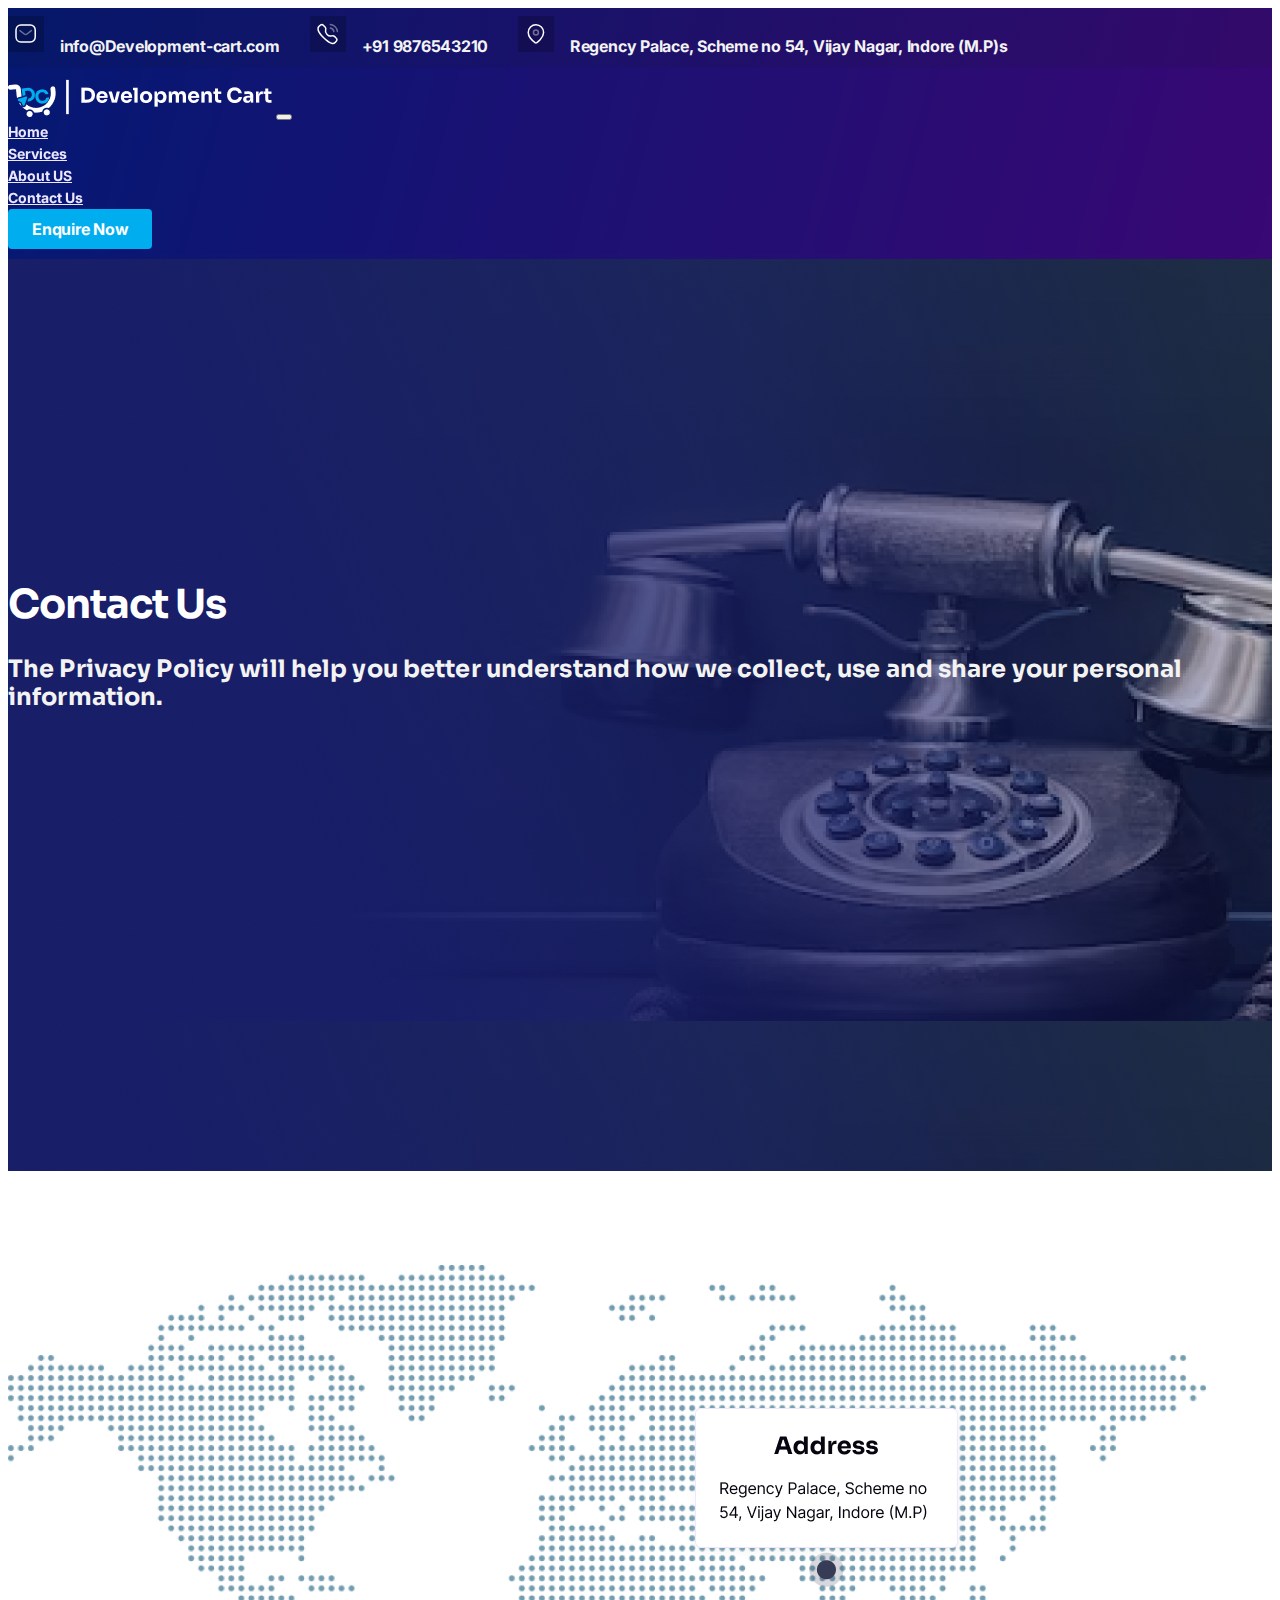
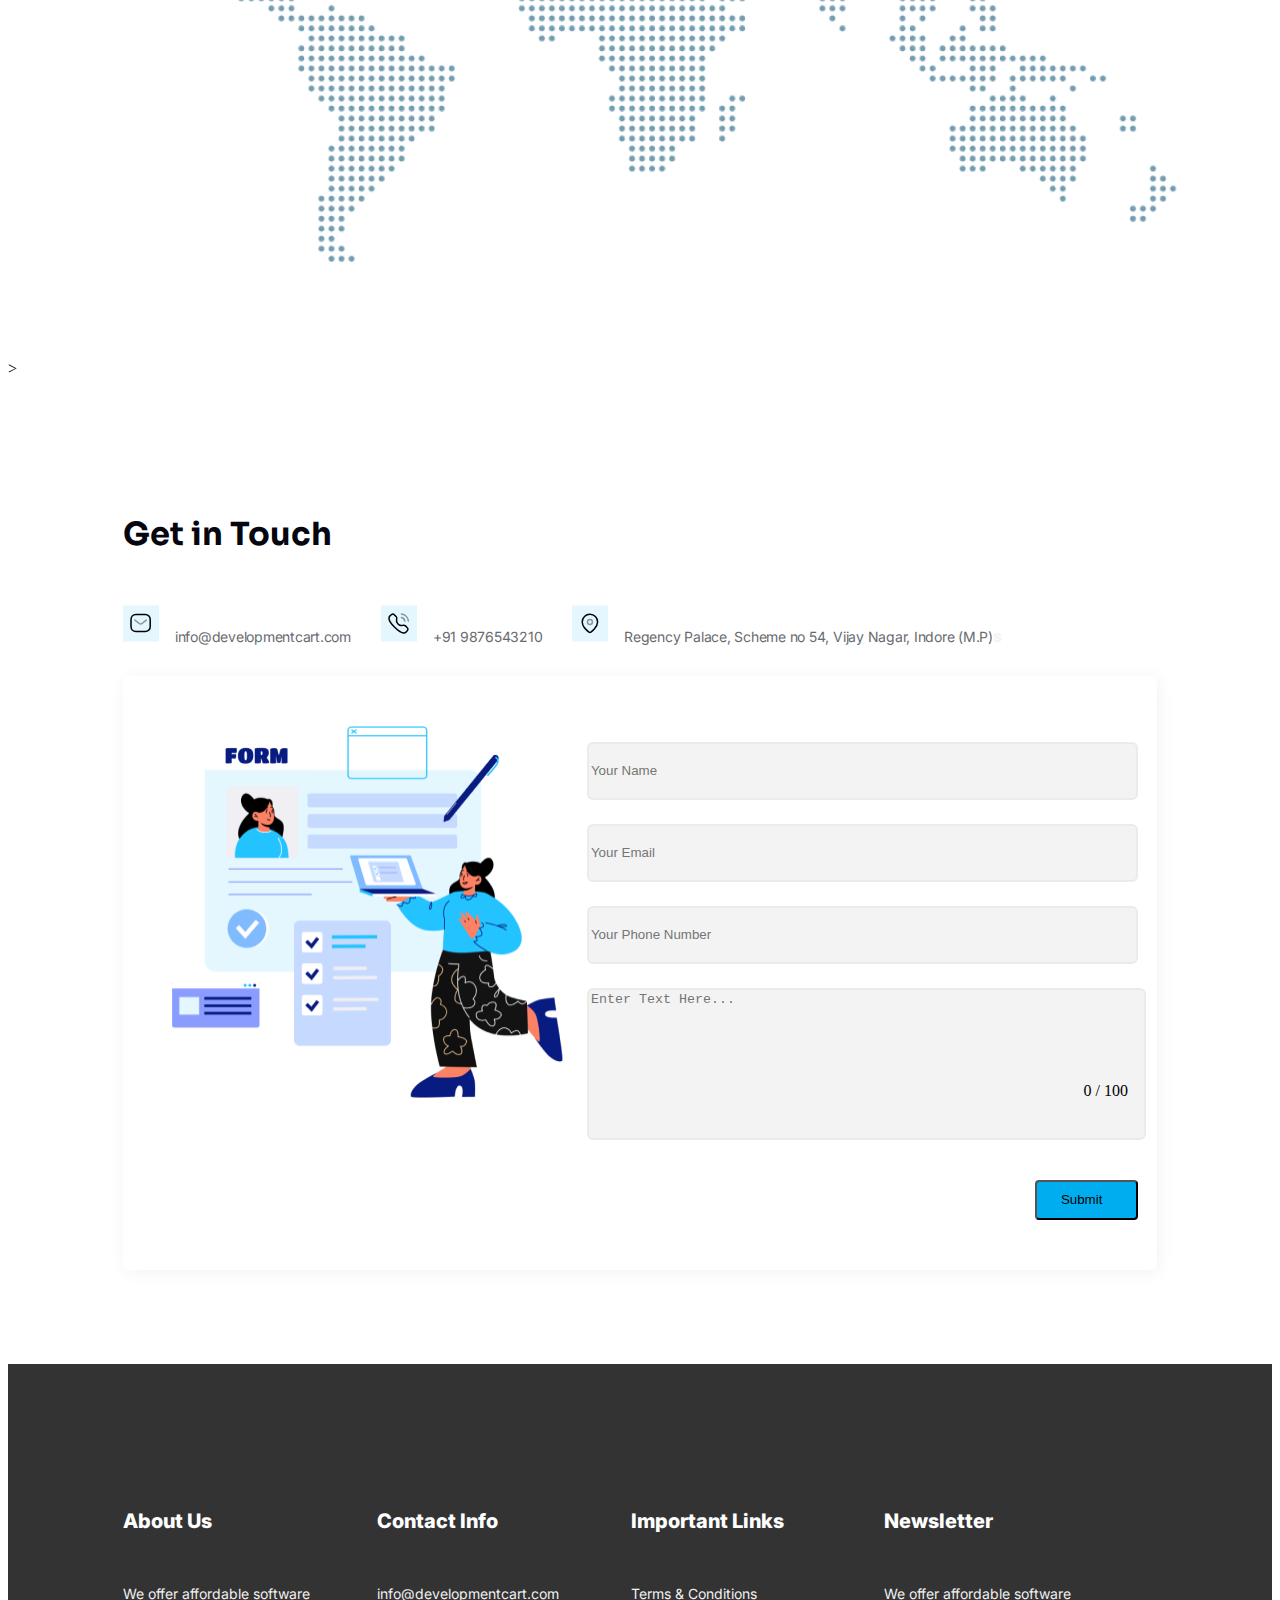
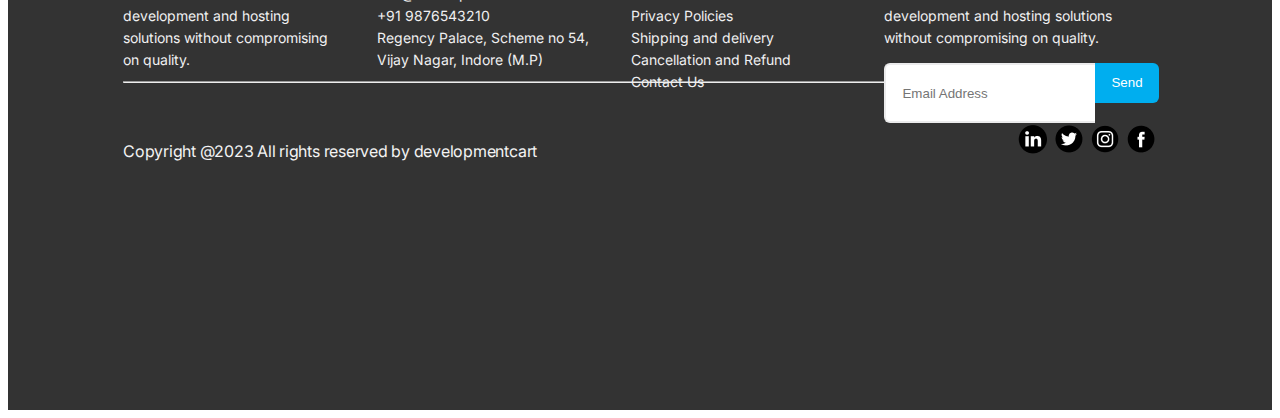
==== commit 48f4a134: "Updated code" ====
--- a/Project/ContactUs.html
+++ b/Project/ContactUs.html
@@ -196,7 +196,7 @@
     <section>
 <div class="map_container">
     <div class="container">
-        <img class="img-fluid" src="./Images/map-img.png" alt="">
+        <img class="img img-fluid" src="./Images/map-img.png" alt="">
     </div>
 </div>
 
@@ -204,89 +204,101 @@
     </section>
 
 
-<section>
-<div class="refund_policy_container">
-  <div class="container">
+>
+
+
+<section class="get-in-touch" id="touch_with_us">
+
+  <div class="main-container">
+    <h4>Get in Touch</h4>
+    <div class="get-in-touch-info">
+      <div class="top-menu-content">
+        <div>
+          <svg width="36" height="37" viewBox="0 0 36 37" fill="none" xmlns="http://www.w3.org/2000/svg">
+            <rect width="36" height="36" transform="translate(0 0.5)" fill="#E4F7FF"/>
+            <path opacity="0.4" d="M23.2678 15.061L19.0024 18.4953C18.1952 19.1282 17.0636 19.1282 16.2564 18.4953L11.9543 15.061" stroke="black" stroke-width="1.5" stroke-linecap="round" stroke-linejoin="round"/>
+            <path fill-rule="evenodd" clip-rule="evenodd" d="M12.8879 9.5H22.3158C23.6752 9.51525 24.969 10.0899 25.896 11.0902C26.823 12.0905 27.3022 13.429 27.222 14.7941V21.322C27.3022 22.6871 26.823 24.0256 25.896 25.0259C24.969 26.0262 23.6752 26.6009 22.3158 26.6161H12.8879C9.96796 26.6161 8 24.2407 8 21.322V14.7941C8 11.8754 9.96796 9.5 12.8879 9.5Z" stroke="black" stroke-width="1.5" stroke-linecap="round" stroke-linejoin="round"/>
+            </svg>
+            
+          <span>info@developmentcart.com</span>
+        </div>
+        <div>
+          <svg width="36" height="37" viewBox="0 0 36 37" fill="none" xmlns="http://www.w3.org/2000/svg">
+            <rect width="36" height="36" transform="translate(0 0.5)" fill="#E4F7FF"/>
+            <path opacity="0.4" d="M20.353 9C24.054 9.411 26.978 12.331 27.393 16.032" stroke="black" stroke-width="1.5" stroke-linecap="round" stroke-linejoin="round"/>
+            <path opacity="0.4" d="M20.353 12.543C22.124 12.887 23.508 14.272 23.853 16.043" stroke="black" stroke-width="1.5" stroke-linecap="round" stroke-linejoin="round"/>
+            <path fill-rule="evenodd" clip-rule="evenodd" d="M17.0315 18.9724C21.0205 22.9604 21.9254 18.3467 24.4653 20.8848C26.9138 23.3328 28.3222 23.8232 25.2188 26.9247C24.8302 27.237 22.3613 30.9943 13.6845 22.3197C5.00659 13.644 8.76157 11.1724 9.07394 10.7839C12.1838 7.67385 12.6668 9.08938 15.1154 11.5373C17.6541 14.0765 13.0425 14.9844 17.0315 18.9724Z" stroke="black" stroke-width="1.5" stroke-linecap="round" stroke-linejoin="round"/>
+            </svg>
+            
+          <span>+91 9876543210</span>
+        </div>
+        <div>
+          <svg width="36" height="37" viewBox="0 0 36 37" fill="none" xmlns="http://www.w3.org/2000/svg">
+            <rect width="36" height="36" transform="translate(0 0.5)" fill="#E4F7FF"/>
+            <path fill-rule="evenodd" clip-rule="evenodd" d="M10.239 16.8912C10.2534 12.6506 13.7028 9.22465 17.9434 9.23906C22.1839 9.25347 25.6099 12.7028 25.5955 16.9434V17.0304C25.5434 19.7869 24.0042 22.3347 22.1173 24.326C21.0381 25.4466 19.833 26.4387 18.526 27.2825C18.1765 27.5848 17.6581 27.5848 17.3086 27.2825C15.3601 26.0143 13.6499 24.4131 12.2564 22.5521C11.0144 20.9293 10.3092 18.9597 10.239 16.9173L10.239 16.8912Z" stroke="black" stroke-width="1.5" stroke-linecap="round" stroke-linejoin="round"/>
+            <circle opacity="0.4" cx="17.9172" cy="17.039" r="2.46087" stroke="black" stroke-width="1.5" stroke-linecap="round" stroke-linejoin="round"/>
+            </svg>
+            
+          <span
+            >Regency Palace, Scheme no 54, Vijay Nagar, Indore (M.P)</span
+          >s
+        </div>
+      </div>
+       </div>
+
+       <div class="get-in-touch-container">
+          <div class="img-container">
+            <img src="./Images//get-in-touch-img.png" alt="">
+          </div>
+          
+          <form onsubmit="event.preventDefault(); sendEmail()" >
+
+            <p id="from"></p>
+
+            <div class="right-inputes">
+              <input required id="inp1" type="text" placeholder="Your Name" class="form-control">
+              <input required id="inp2" type="email" placeholder="Your Email" class="form-control">
+              <input required id="inp3" type="tel" placeholder="Your Phone Number" class="form-control">
+              <textarea required  name="textarea" id="textarea" class="form-control large-input" maxlength="100" rows="5" style="width: 100%" placeholder="Enter Text Here..."></textarea>
+              <div id="count" class="count-textarea">
+                  <span id="current_count">0</span>
+                  <span id="maximum_count">/ 100</span>
+              </div>
+              
+             </div> 
+             
+              <div class="btn-div">
+                <button type="submit" class="btn btn-primary form_btn">Submit</button> 
+              </div>
+            
+            </form>
+             </div>
+
+        </div>
+
+
+
+       </div>
+
+  </div>
+
+
+  <!-- <div class="container">
+   
+    <div class="get-in-touch-container">
+      <div class="row get-in-touch-row">
+        <div class="col-md-6">
+          <img src="./Images//get-in-touch-img.png" alt="">
+        </div>
+        <div class="col-md-6 get-in-touch-cards">
+          
+      </div>
+    </div> -->
+
+  </div>
   
-   
-
-  </div>
-</div>
 
 </section>
-
-
-
-    <section class="get-in-touch" id="touch_with_us">
-      <div class="container">
-        <h4>Get in Touch</h4>
-        <div class="get-in-touch-info">
-          <div class="top-menu-content container" style="margin-bottom: 20px;" >
-            <div>
-              <svg width="36" height="37" viewBox="0 0 36 37" fill="none" xmlns="http://www.w3.org/2000/svg">
-                <rect width="36" height="36" transform="translate(0 0.5)" fill="#E4F7FF"/>
-                <path opacity="0.4" d="M23.2678 15.061L19.0024 18.4953C18.1952 19.1282 17.0636 19.1282 16.2564 18.4953L11.9543 15.061" stroke="black" stroke-width="1.5" stroke-linecap="round" stroke-linejoin="round"/>
-                <path fill-rule="evenodd" clip-rule="evenodd" d="M12.8879 9.5H22.3158C23.6752 9.51525 24.969 10.0899 25.896 11.0902C26.823 12.0905 27.3022 13.429 27.222 14.7941V21.322C27.3022 22.6871 26.823 24.0256 25.896 25.0259C24.969 26.0262 23.6752 26.6009 22.3158 26.6161H12.8879C9.96796 26.6161 8 24.2407 8 21.322V14.7941C8 11.8754 9.96796 9.5 12.8879 9.5Z" stroke="black" stroke-width="1.5" stroke-linecap="round" stroke-linejoin="round"/>
-                </svg>
-                
-              <span>info@developmentcart.com</span>
-            </div>
-            <div>
-              <svg width="36" height="37" viewBox="0 0 36 37" fill="none" xmlns="http://www.w3.org/2000/svg">
-                <rect width="36" height="36" transform="translate(0 0.5)" fill="#E4F7FF"/>
-                <path opacity="0.4" d="M20.353 9C24.054 9.411 26.978 12.331 27.393 16.032" stroke="black" stroke-width="1.5" stroke-linecap="round" stroke-linejoin="round"/>
-                <path opacity="0.4" d="M20.353 12.543C22.124 12.887 23.508 14.272 23.853 16.043" stroke="black" stroke-width="1.5" stroke-linecap="round" stroke-linejoin="round"/>
-                <path fill-rule="evenodd" clip-rule="evenodd" d="M17.0315 18.9724C21.0205 22.9604 21.9254 18.3467 24.4653 20.8848C26.9138 23.3328 28.3222 23.8232 25.2188 26.9247C24.8302 27.237 22.3613 30.9943 13.6845 22.3197C5.00659 13.644 8.76157 11.1724 9.07394 10.7839C12.1838 7.67385 12.6668 9.08938 15.1154 11.5373C17.6541 14.0765 13.0425 14.9844 17.0315 18.9724Z" stroke="black" stroke-width="1.5" stroke-linecap="round" stroke-linejoin="round"/>
-                </svg>
-                
-              <span>+91 9876543210</span>
-            </div>
-            <div>
-              <svg width="36" height="37" viewBox="0 0 36 37" fill="none" xmlns="http://www.w3.org/2000/svg">
-                <rect width="36" height="36" transform="translate(0 0.5)" fill="#E4F7FF"/>
-                <path fill-rule="evenodd" clip-rule="evenodd" d="M10.239 16.8912C10.2534 12.6506 13.7028 9.22465 17.9434 9.23906C22.1839 9.25347 25.6099 12.7028 25.5955 16.9434V17.0304C25.5434 19.7869 24.0042 22.3347 22.1173 24.326C21.0381 25.4466 19.833 26.4387 18.526 27.2825C18.1765 27.5848 17.6581 27.5848 17.3086 27.2825C15.3601 26.0143 13.6499 24.4131 12.2564 22.5521C11.0144 20.9293 10.3092 18.9597 10.239 16.9173L10.239 16.8912Z" stroke="black" stroke-width="1.5" stroke-linecap="round" stroke-linejoin="round"/>
-                <circle opacity="0.4" cx="17.9172" cy="17.039" r="2.46087" stroke="black" stroke-width="1.5" stroke-linecap="round" stroke-linejoin="round"/>
-                </svg>
-                
-              <span
-                >Regency Palace, Scheme no 54, Vijay Nagar, Indore (M.P)</span
-              >s
-            </div>
-          </div>
-        </div>
-        <div class="get-in-touch-container">
-          <div class="row">
-            <div class="col-md-6">
-              <img class="img-fluid" src="./Images//get-in-touch-img.png" alt="">
-            </div>
-            <div class="col-md-6">
-              <div>
-                <div class="right-inputes">
-                  <input id="inp1" type="text" placeholder="Your Name" class="form-control">
-                  <input id="inp2" type="text" placeholder="Your Email" class="form-control">
-                  <input id="inp3" type="text" placeholder="Your Phone Number" class="form-control">
-                  <textarea  name="textarea" id="textarea" class="form-control large-input" maxlength="100" rows="5" style="width: 100%" placeholder="Enter Text Here..."></textarea>
-                  <div id="count" class="count-textarea">
-                      <span id="current_count">0</span>
-                      <span id="maximum_count">/ 100</span>
-                  </div>
-                  
-                 </div> 
-                 
-                  <div class="btn-div">
-                    <button  onclick="sendEmail()" class="btn btn-primary form_btn">Submit</button>
-                  </div>
-                
-                </div>
-
-            </div>
-          </div>
-        </div>
-
-      </div>
-      
-
-    </section>
 
     <footer class="footer-main-container">
       <div class="container">
--- a/Project/pages/service1.css
+++ b/Project/pages/service1.css
@@ -753,11 +753,16 @@
   letter-spacing: -0.015em !important;
   color: #1E1F27 !important;
 }
+
 .map_container{
-  padding-top: 94px;
-  padding-bottom: 0px;
-  
+  /* padding-top: 94px; */
+  padding: 94px 0px;
  
+  
+ 
+}
+.map_container .container{
+ /* padding-top: 95px; */
 }
 .map_container img{
   width: 1197.86px;
--- a/Project/style.css
+++ b/Project/style.css
@@ -165,33 +165,40 @@
 }
 
   .get-in-touch-container {
-    padding-bottom: 80px;
-  }
-  .get-in-touch .get-in-touch-container .row {
+    display: flex;
+    justify-content: center;
+    gap: 24px;
+    padding: 50px;
     box-shadow: 2px 2px 15px rgba(188, 188, 188, 0.2);
     border-radius: 6px;
-    padding-bottom: 50px;
-    padding: 50px;
-  }
-  .get-in-touch .get-in-touch-container .row .col-md-6 {
-    display: flex;
-  }
-  
-  .get-in-touch .get-in-touch-container .row .col-md-6 img {
-    width: 390.8px;
-    height: 372px;
-    margin-left: 80px;
-  }
-  
-  .get-in-touch .container h4 {
+    
+  }
+  
+  .main-container h4{
     font-family: var(--sora-font);
     font-style: normal;
     font-weight: 700;
     font-size: 32px;
     line-height: 40px;
-    margin-top: 94px;
     color: #05060f;
   }
+ 
+  .img-container{ 
+  
+  gap: 24;
+  width: 543px;
+height: 372px;
+  }
+  .img-container img{
+    width: 390.8px;
+    height: 372px;
+    margin-left: 30px;
+
+  }
+  
+
+  
+ 
   
   .right-inputes {
     display: flex;
@@ -199,9 +206,10 @@
     justify-content: right;
     position: relative;
     top: 0;
+    
   }
   .right-inputes input {
-    margin-bottom: 24px;
+    margin-bottom: 24px;  
     width: 543px;
     height: 52px;
   
@@ -232,6 +240,7 @@
   }
   .get-in-touch .top-menu-content {
     background-color: white;
+    margin-bottom: 20px;
   }
   .get-in-touch .top-menu-content span {
     font-family: "Inter";
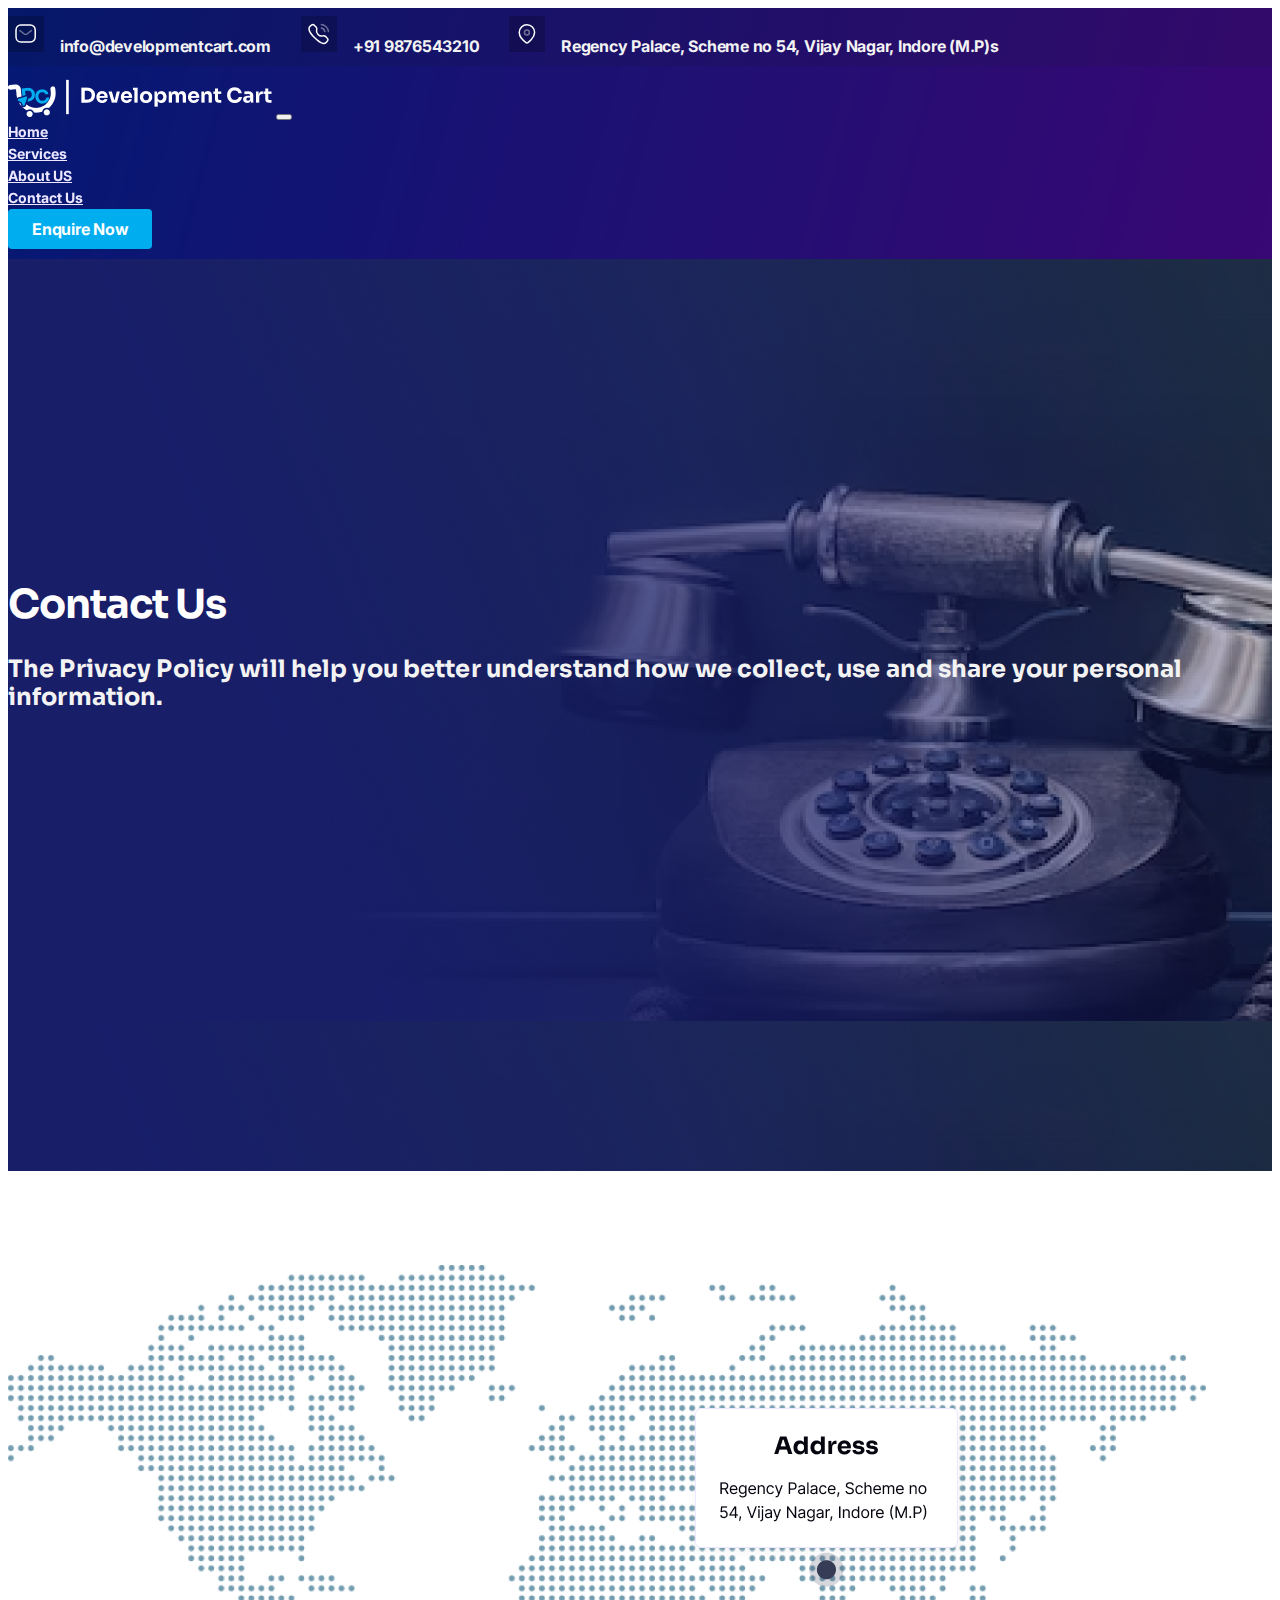
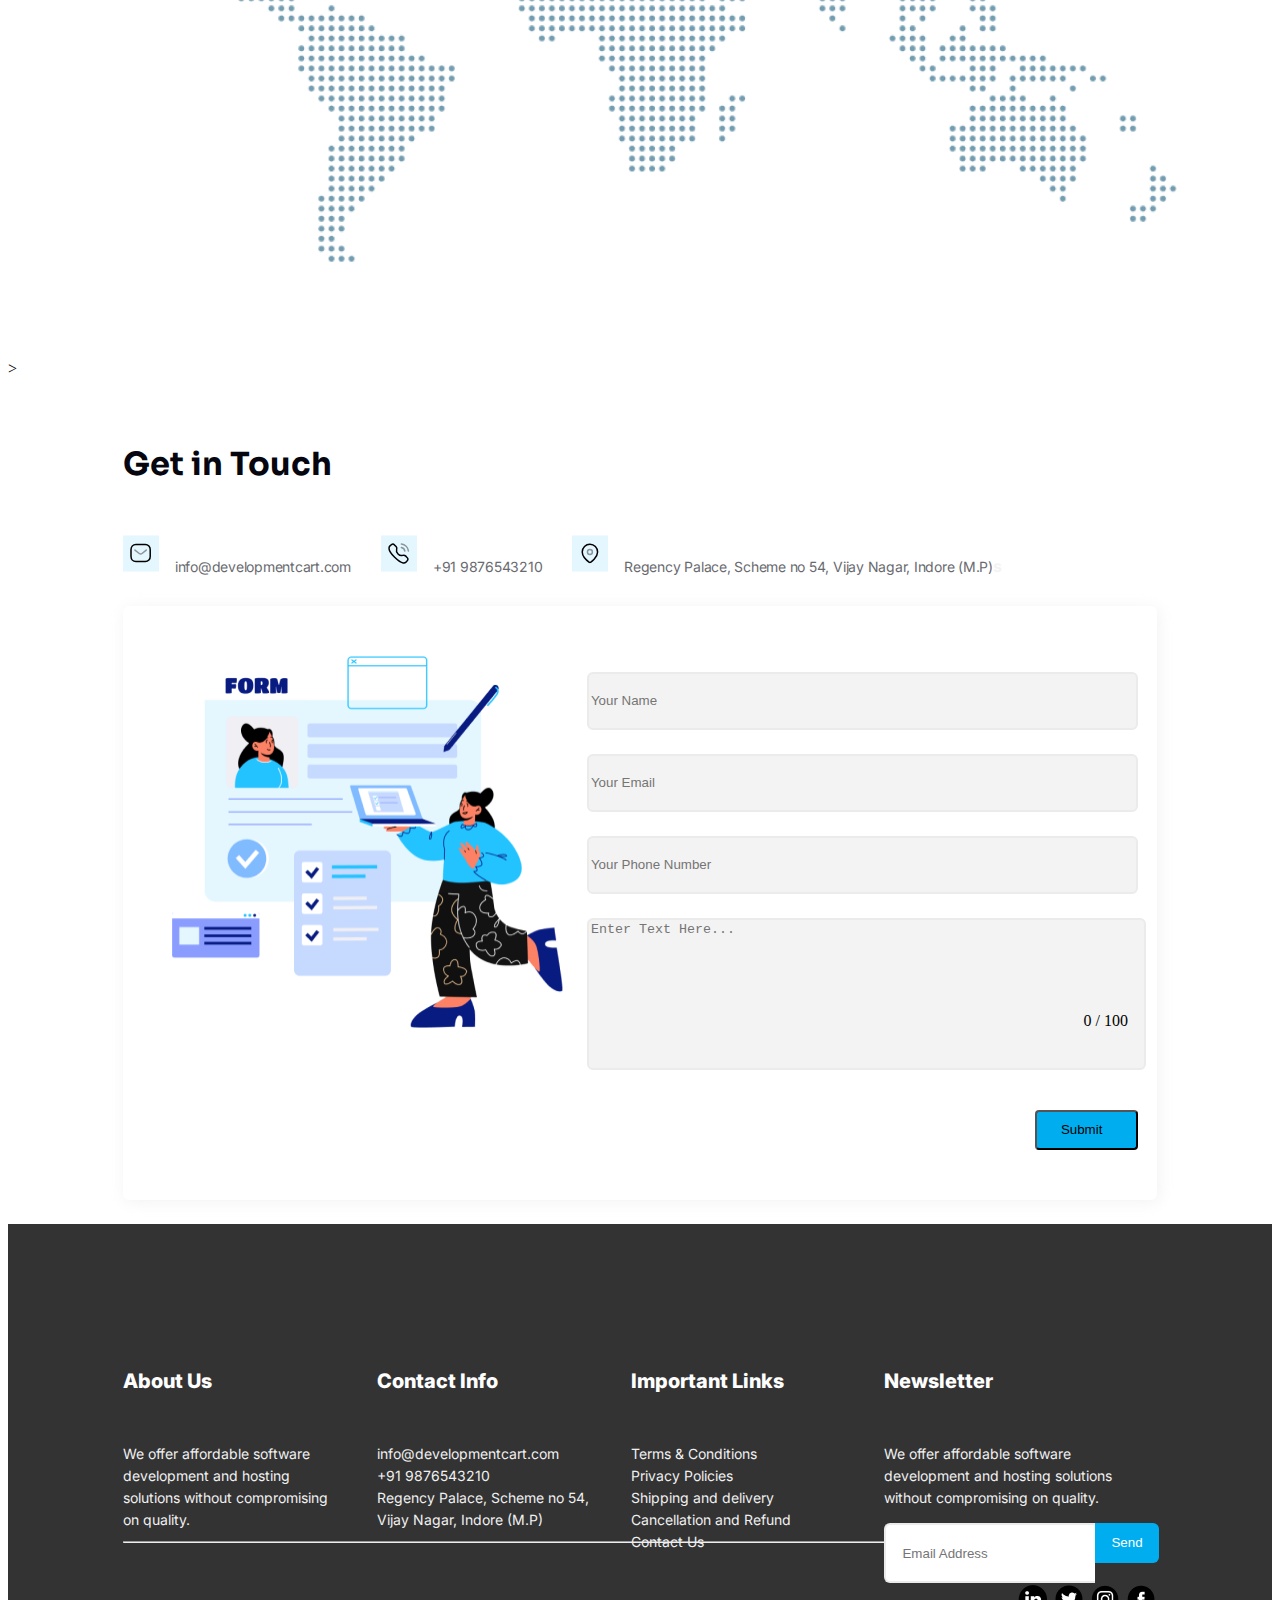
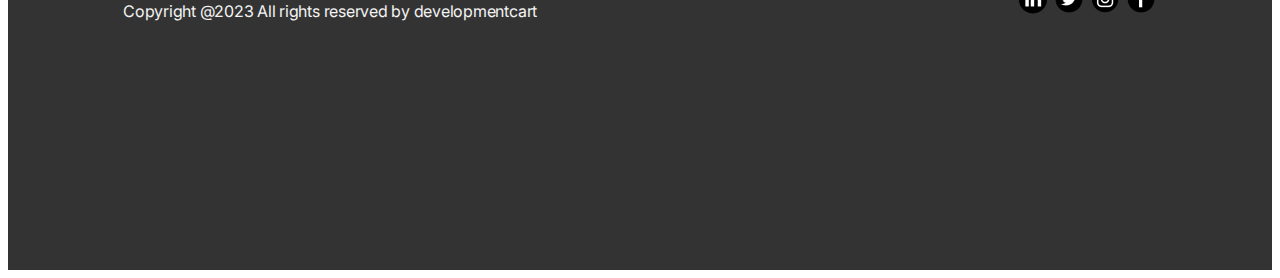
==== commit 6132539e: "Updated code" ====
--- a/Project/ContactUs.html
+++ b/Project/ContactUs.html
@@ -5,6 +5,7 @@
     <meta http-equiv="X-UA-Compatible" content="IE=edge">
     <meta name="viewport" content="width=device-width, initial-scale=1.0">
     <title>Contact Us</title>
+    <link rel="icon" href="./Images/title-logo.png">
    
     <link
     href="https://cdn.jsdelivr.net/npm/bootstrap@5.0.2/dist/css/bootstrap.min.css"
@@ -58,7 +59,7 @@
                       stroke-linejoin="round"
                     />
                   </svg>
-                  <span> info@Development-cart.com</span>
+                  <span> info@developmentcart.com</span>
                 </div>
                 <div>
                   <svg
@@ -268,6 +269,7 @@
              </div> 
              
               <div class="btn-div">
+                <div class="message_form" id="from"></div>
                 <button type="submit" class="btn btn-primary form_btn">Submit</button> 
               </div>
             
@@ -327,7 +329,10 @@
         <p>We offer affordable software development and hosting solutions without compromising on quality.</p>
         <div class="footer-search">
           <input class="form-control footer_inp" type="text" placeholder="Email Address" >
-        <button class="btn btn-primary footer_btn">Send</button>
+          <button onclick="message()" class="footer_btn">Send</button> 
+        </div>
+        <div id="messeage" style="margin-top: 5px;">
+       
         </div>
       
        
--- a/Project/style.css
+++ b/Project/style.css
@@ -161,7 +161,7 @@
 
 /* Get In Touch CSS */
 .get-in-touch{
-  padding: 94px 115px;
+  padding: 24px 115px;
 }
 
   .get-in-touch-container {
@@ -278,3 +278,10 @@
     justify-content: right;
   }
   
+
+  .message_form{
+    /* border: 2px solid; */
+    text-align: left;
+  
+ 
+  }